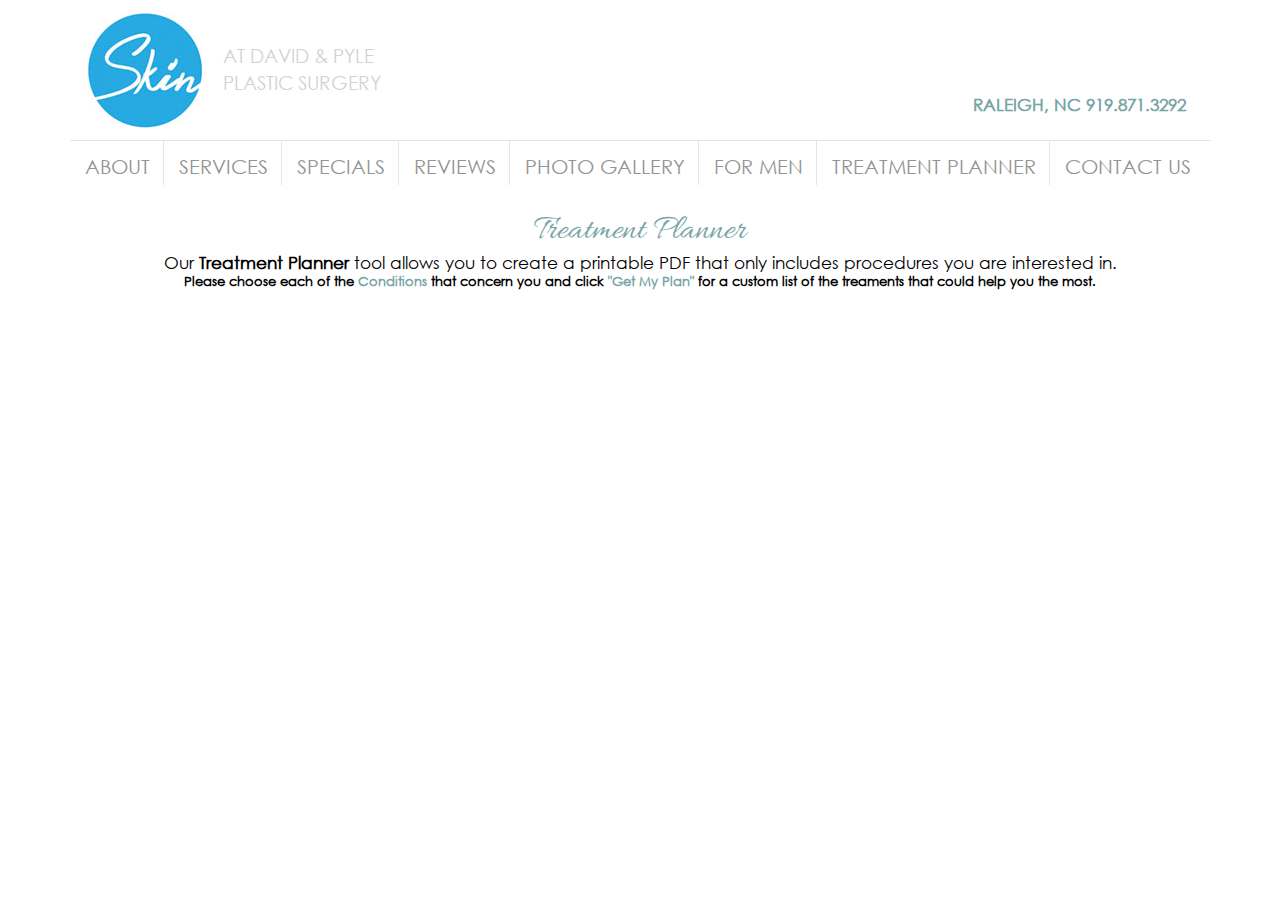
==== treament_planner.html @ 2368b22c "two page" ====
<!DOCTYPE html>
<html xmlns="http://www.w3.org/1999/xhtml">
    <head>
        <meta  http-equiv="Content-Type" content="text/html; charset=utf-8" />
        <meta name="viewport" content="width=device-width, initial-scale=1.0">
        <title>TreamentPlanner</title>
        <link href="css/style.css" type="text/css" rel="stylesheet" />
    </head>
    <body>
        <div class="wrapper">
            <header>
                <div class="row">
                    <div class="logo">
                        <a href="index.html"><img src="img/logo.jpg" alt="Raleigh Skin"></a>
                        <p>AT DAVID &amp; PYLE<br/> PLASTIC SURGERY</p>
                    </div>
                    <div class="contacts contacts-treament-planner">
                        <p>Raleigh, NC   919.871.3292</p>
                    </div>
                    <div class="contacts-mobile">
                        <a class="phone" href="tel:919.871.3292"><img src="img/phone.jpg" alt="#" /></a>
                        <a href="#"><img src="img/menu_btn.jpg" alt="#" /></a>
                    </div>
                </div>
                <nav class="nav-menu">
                    <ul>
                        <li><a href="#">ABOUT</a></li>
                        <li><a href="#">SERVICES</a></li>
                        <li><a href="#">SPECIALS</a></li>
                        <li><a href="#">REVIEWS</a></li>
                        <li><a href="#">PHOTO GALLERY</a></li>
                        <li><a href="#">FOR MEN</a></li>
                        <li><a href="#">TREATMENT PLANNER</a></li>
                        <li><a href="#">CONTACT US</a></li>
                    </ul>
                </nav>
            </header>
            <section class="banner">
                <h4>Treatment Planner</h4>
                <p>Our <b> Treatment Planner </b> tool allows you to create a printable PDF that only includes procedures you are interested in.</p>
                <p class="banner-little-text">Please choose each of the <a href="#"> Conditions</a> that concern you and click <a href="#">"Get My Plan"</a> for a custom list of the treaments that could help you the most.</p>
            </section>
            <main>

            </main>
        </div>
    </body>
</html>
---- css/style.css ----
@import "fonts.css";
@import "reset.css";

body{
    font: 20px/1.2 "Century Gothic";
}

a{
    text-decoration: none;
}

a:hover{
    text-decoration: underline;
}

h4{
    font: 35px "Allura";
    color: #77a5a6;
    text-align: center;
}

.wrapper{
    margin: 0 auto;
    width: 1141px;
}

.row{
    overflow: hidden;
    margin-bottom: 5px;
}

.logo{
    float: left;
    margin: 12px 0 0 17px;
    display: inline-block;
}

.logo img{
    vertical-align: middle;
}

.logo p{
    display: inline-block;
    vertical-align: middle;
    color: #d1d3d3;
    font-size: 19px;
    line-height: 1.4;
    margin-left: 14px;
}

.contacts{
    float: right;
    margin: 52px 21px 0 10px;
}

.contacts p{
    color: #77a5a6;
    text-transform: uppercase;
    text-align: right;
    font-weight: bold;
    font-size: 17px;
}

.menu{
    overflow: hidden;
    margin-top: 29px;
}

.menu li{
   border-right: 1px solid #dedede;
    padding: 0 15px 8px 15px;
}

.menu li:last-child{
    border-right: none;
    padding-right: 0;
}

.menu a{
    color: #6b6c70;
    font-size: 18px;
}

.contacts-mobile{
    display: none;
    float: right;
    margin: 35px 23px 0 0;
    overflow: hidden;
}

.contacts-mobile .phone{
    margin-right: 20px;
}

.contacts-mobile a{
    display: inline-block;
    vertical-align: middle;
}

header li {
    float: left;
}

.nav-menu{
    overflow: hidden;
    border-top: 1px solid #e5e5e5;
}

.nav-menu li{
    padding: 13px 13px 7px 15px;
    border-left: 1px solid #e5e5e5;
}

.nav-menu li:first-child{
    border-left: none;
}

.nav-menu a{
    color: #949494;
    text-transform: uppercase;
}

main{
    margin-top: 21px;
}

.block{
    margin-bottom: 10px;
    width: 50%;
}

.block img{
    max-width: 100%;
    height: auto;
    display: block;
    width: 100%;
}

.section-1{
    background: url("../img/content_1.jpg") no-repeat;
    background-size: cover;
    max-width: 561px;
    height: 819px;
    display: flex;
    float: left;
}

.block-box{
    background: #fff;
    opacity: 0.9;
    border: 7px solid rgba(59, 59, 60, 0.35);
    margin: 20px;
    padding: 18px 20px 12px 20px;
    align-self: flex-end;
}

.block-box p{
    font: 21px "Times New Roman";
    color: #34353b;
    text-align: center;
    line-height: 1.4;
}

.block-box a{
    color: #fff;
    background: #77a5a6;
    padding: 8px 20px;
    display: block;
    width: 270px;
    font: 14px "Century Gothic";
    text-transform: uppercase;
    text-align: center;
    margin: 10px auto 0;
    position: relative;
}

.block-box a:after{
    content: '';
    display: block;
    position: absolute;
    background: url("../img/arrow.jpg") no-repeat;
    width: 5px;
    height: 9px;
    top: 13px;
    right: 21px;
}

.section-2{
    display: flex;
    flex-wrap: wrap;
    justify-content: space-between;
    max-width: 570px;
    height: auto;
    position: relative;
    float: right;
    margin: 0;
    text-align: center;
    font-size: 27px;
}

.photo{
    max-width: 280px;
    width: 49%;
    height: auto;
    margin-bottom: 10px;
}

.photo p {
    color: #fff;
    position: absolute;
    top: 0;
    left: 0;
    right: 0;
    bottom: 0;
    display: flex;
    justify-content: center;
    align-items: center;
}

.green{
    background: #689b9c;
    position: relative;
}

.black{
    background: #414143;
    position: relative;
}

.grey{
    background: #adafae;
    position: relative;
}

.blue{
    background: #529cbf;
    position: relative;
}

.black, .blue{
    margin-left: 10px;
}

.section-2 img{
    opacity: 0.2;
    display: block;
}

.banner-circle{
    background: #e3e3e3;
    border-radius: 50%;
    width: 228px;
    height: 228px;
    position: absolute;
    border: 10px solid #fff;
    top: 50%;
    left: 50%;
    margin: -114px 0 0 -114px;
    color: #717171;
    display: flex;
    justify-content: center;
    align-items: center;
}

.section-3{
    position: relative;
    float: left;
    max-width: 561px;
}

.section-4{
    position: relative;
    float: right;
    max-width: 570px;
}

.section-3 a, .section-4 a{
    font: 50px "Allura";
    color: #202020;
    display: block;
    position: absolute;
    top: 11px;
    right: 22px;
}

footer{
    display: flex;
    flex-direction: row;
    flex-wrap: wrap;
    background: #e9e9e9;
    color: #202020;
    font-size: 14px;
    padding: 36px 52px 84px 55px;
    width: 100%;
}

.footer-box {
    width: 50%;
}

.footer-menu li{
    float: left;
    border-left: 1px solid #202020;
    padding: 0 10px;
}

.footer-menu li:first-child{
    border-left: none;
    padding-left: 0;
}

.footer-menu a{
    color: #202020;
}

.copyright{
    margin-top: 7px;
}

.copyright p{
    line-height: 1.5;
}

.last-p{
    margin-top: 7px;
}

.footer-contacts p{
    margin-top: 7px;
    text-align: right;
}

.social-menu{
    overflow: hidden;
}

.social-menu li{
    float: right;
    margin-left: 15px;
}

.social-menu a{
    display: block;
}

.footer-contacts a{
    color: #3191b9;
}

/*Treament_planner page*/

.contacts-treament-planner{
    margin: 95px 25px 20px 0;
}

.banner{
    font-size: 17px;
    text-align: center;
    margin-top: 24px;
}

.banner-little-text{
    font-size: 13px;
    font-weight: bold;
}

.banner-little-text a{
    color: #77a5a6;
}


@media screen and (max-width: 768px){
    body{
        display: inline-block;
    }
    .wrapper{
        width: 100%;
    }
    .nav-menu, .contacts{
        display: none;
    }
    .contacts-mobile{
        display: block;
    }
    .block{
        margin:0 100px 28px;
        float: none;
        width: auto;
        max-width: 100%;
    }
    .section-1{
        margin: 0 0 28px 0;
        max-width: 100%;
    }
    .section-3 img, .section-4 img{
        width: 100%;
    }
    .block-box{
        margin: 23px 44px;
    }
    .grey, .blue{
        margin-bottom: 0;
    }
    footer{
        flex-direction: column;
        align-items: center;
        padding-bottom: 15px;
    }
    .footer-menu a{
        font-size: 19px;
        color: #bababa;
    }
    .footer-menu li{
        border-left: 1px solid #bababa;
    }
    .footer-box {
        width: auto;
    }
    .social-menu{
        margin: 25px 0 15px 0;
    }
    .copyright{
        order: 1;
    }
    .footer-contacts{
        border-bottom: 1px solid #bababa;
        padding: 0 20px 20px;
        text-align: center;
    }
    .footer-contacts p{
        text-align: center;
    }
    .copyright{
        margin: 20px 70px 0 120px;
    }
}

@media screen and (max-width: 480px){
    .logo p{
        font-size: 15px;
        margin-left: 3px;
    }
    .block-box p{
        font-size: 14px;
    }
    main{
        margin-top: 15px;
    }
    h4{
        font-size: 27px;
    }
    .block-box a{
        font-size: 12px;
    }
    .block-box a:after{
        right: 36px;
        top: 11px;
    }
    .section-2{
        font-size: 23px;
        justify-content: center;
    }
    .photo{
        width: 48%;
    }
    .banner-circle{
        width: 180px;
        height: 180px;
        margin: -90px 0 0 -90px;
    }
    .block{
        margin: 0 35px 10px;
    }
    .section-1{
        margin: 0 0 10px 0;
    }
    .section-3 a, .section-4 a{
        font-size: 40px;
    }
    .copyright{
        margin: 20px 25px 0;
    }
}

@media screen and (max-width: 420px){
    .logo img{
        width: 90px;
    }
    .logo{
        margin: 10px 0 0 10px;
    }
    .contacts-mobile a{
        width: 60px;
        margin-right: 7px;
    }
    .contacts-mobile img{
        max-width: 100%;
    }
    .contacts-mobile{
        margin: 30px 5px 0;
    }
    .contacts-mobile .phone{
        margin: 0;
        width: 70px;
    }
    main{
        margin-top: 7px;
    }
    .block{
        margin-bottom: 10px;
    }
    .block-box{
        padding: 10px;
        margin: 10px;
    }
    .footer-menu a{
        font-size: 15px;
    }
    .social-menu{
        margin: 15px 0;
    }
    .copyright{
        width: 90%;
    }
}

@media screen and (max-width: 360px){
    .logo{
        margin: 5px;
    }
    .logo img{
        width: 70px;
    }
    .logo p, .footer-menu a{
        font-size: 12px;
    }
    .contacts-mobile{
        margin: 20px 0 0;
    }
    .contacts-mobile a{
        width: 50px;
    }
    .contacts-mobile .phone{
        width: 60px;
    }
    h4{
        font-size: 19px;
    }
    .block{
        margin: 0 10px 10px;
    }
    .section-1{
        margin: 0 0 10px 0;
    }
    .block-box p, .block-box a, footer{
        font-size: 11px;
    }
    .block-box a:after{
        right: 12px;
        top: 8px;
    }
    .block-box a{
        width: 206px;
        padding: 5px;
        margin-top: 5px;
     }
    .section-2{
        flex-direction: column;
    }
    .banner-circle{
        width: 228px;
        height: 228px;
        margin: -114px 0 0 -114px;
    }
    .photo{
        width: 100%;
        display: block;
        max-width: 100%;
    }
    .black, .blue{
        margin-left: 0;
    }
    .blue{
        margin-bottom: 0;
    }
    .grey{
        margin-bottom: 10px;
    }
    .section-3 a, .section-4 a{
        font-size: 35px;
    }
    footer{
        padding: 20px;
    }
    .social-menu{
        margin-bottom: 10px;
    }
    .copyright{
        display: none;
    }
}

@media screen and (max-width: 320px){
    .block{
        margin-bottom: 3px;
    }
    .photo{
        margin-bottom: 5px;
    }
    .banner-circle{
        border: 5px solid #fff;
    }
}
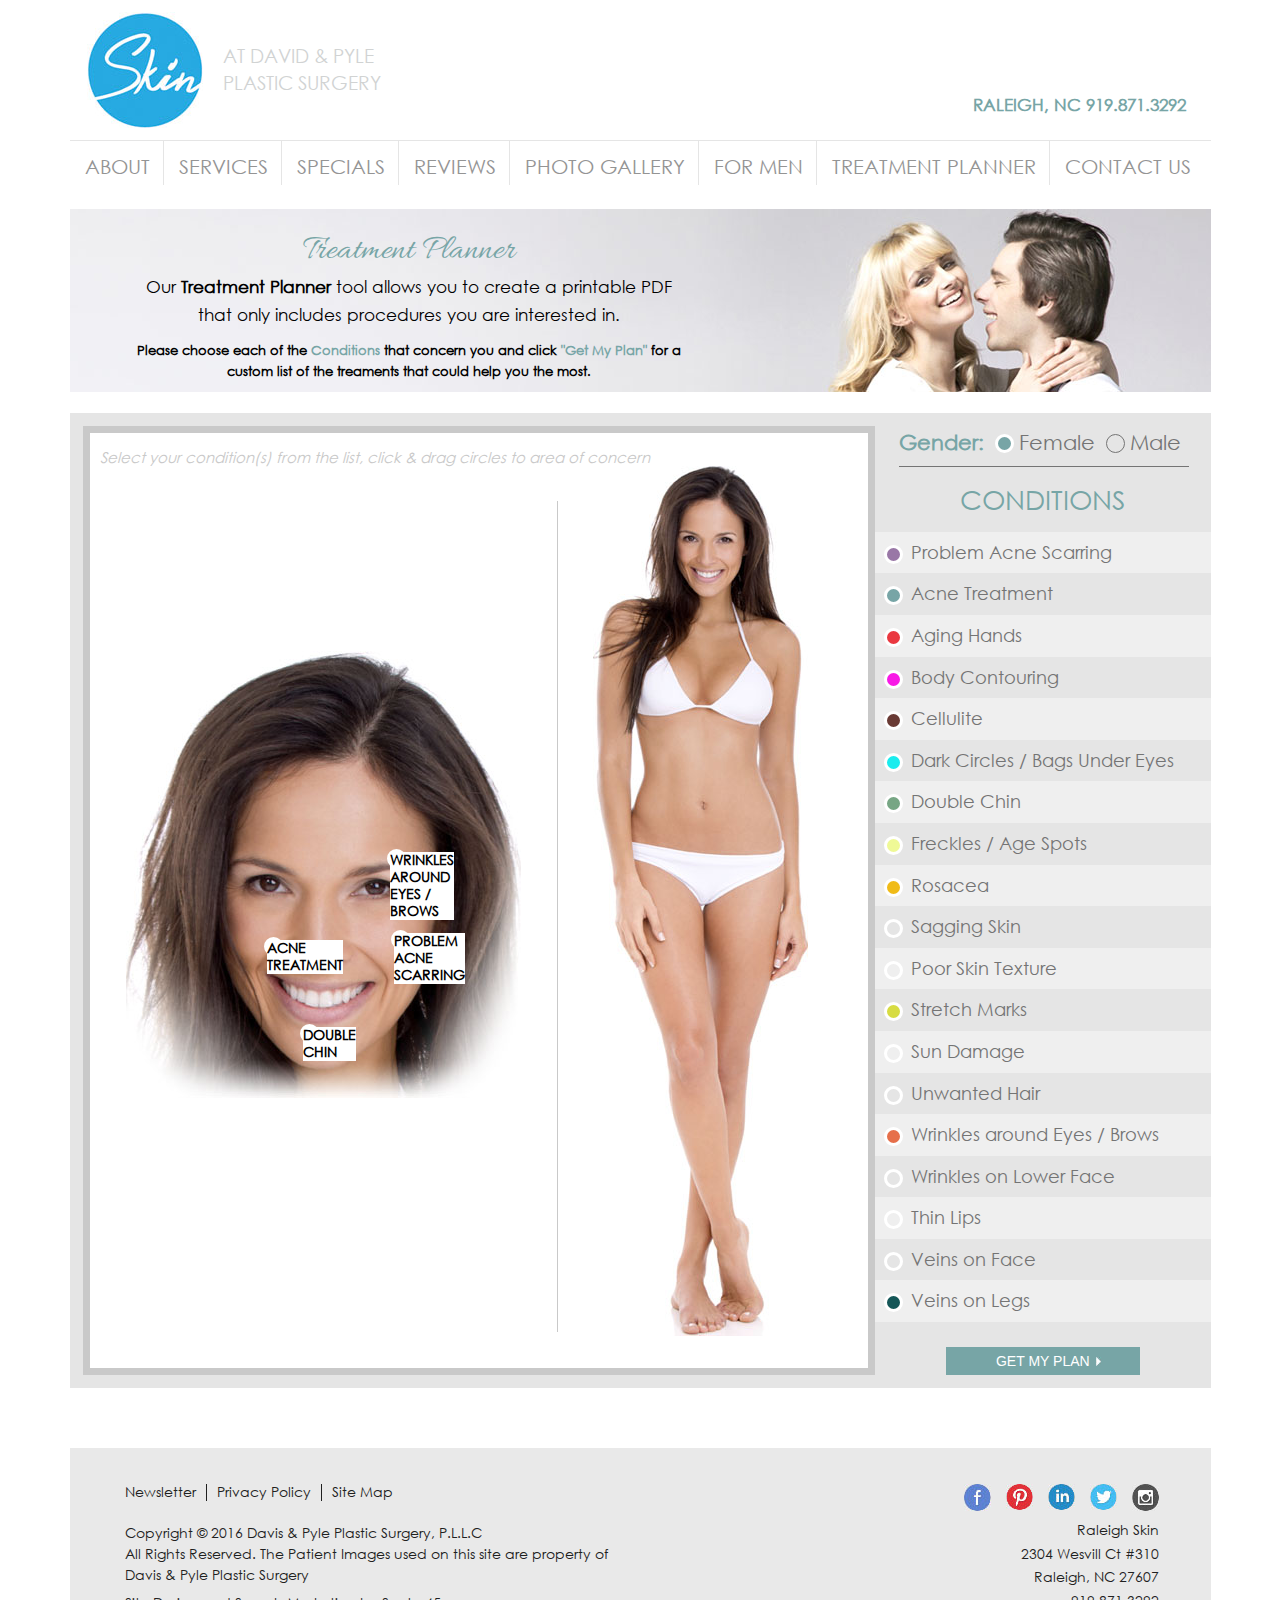
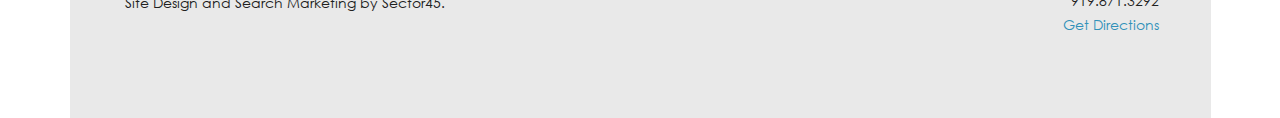
==== commit f07b9f46: "new" ====
--- a/treament_planner.html
+++ b/treament_planner.html
@@ -7,7 +7,7 @@
         <link href="css/style.css" type="text/css" rel="stylesheet" />
     </head>
     <body>
-        <div class="wrapper">
+        <section class="wrapper">
             <header>
                 <div class="row">
                     <div class="logo">
@@ -36,12 +36,105 @@
                 </nav>
             </header>
             <section class="banner">
-                <h4>Treatment Planner</h4>
-                <p>Our <b> Treatment Planner </b> tool allows you to create a printable PDF that only includes procedures you are interested in.</p>
-                <p class="banner-little-text">Please choose each of the <a href="#"> Conditions</a> that concern you and click <a href="#">"Get My Plan"</a> for a custom list of the treaments that could help you the most.</p>
+                <div class="banner-text">
+                    <h4>Treatment Planner</h4>
+                    <p>Our <b> Treatment Planner </b> tool allows you to create a printable PDF that only includes procedures you are interested in.</p>
+                    <p class="banner-little-text">Please choose each of the <a href="#"> Conditions</a> that concern you and click <a href="#">"Get My Plan"</a> for a custom list of the treaments that could help you the most.</p>
+                </div>
             </section>
             <main>
+                <form action="#">
+                    <ul class="tab-menu">
+                        <li>Gender:</li>
+                        <li class="active"><a href="#Female">Female</a></li>
+                        <li><a href="#Male">Male</a></li>
+                    </ul>
+                    <div class="tab-content">
+                        <div id="Female" class="female">
+                            <div class="female-left-block">
+                                <p>Select your condition(s) from the list, click &amp; drag circles to area of concern</p>
+                                <div class="female-left-face">
+                                    <img src="img/female_face.jpg" alt="Female-Face" />
+                                    <div class="verge orange">
+                                        <div class="help">Wrinkles around Eyes / Brows</div>
+                                    </div>
+                                    <div class="verge purple">
+                                        <div class="help">Problem Acne Scarring</div>
+                                    </div>
+                                    <div class="verge turquoise">
+                                        <div class="help">Acne Treatment</div>
+                                    </div>
+                                    <div class="verge lime">
+                                        <div class="help">Double Chin</div>
+                                    </div>
+                                </div>
+                                <div class="female-left-body">
+                                    <img src="img/female_body.jpg" alt="Female-Body" />
+                                    <div></div>
+                                </div>
+                            </div>
+                            <div class="female-right-block">
+                                <h3>Conditions</h3>
+                                <ul class="choice">
+                                    <li class="odd active purple">Problem Acne Scarring</li>
+                                    <li class="active turquoise">Acne Treatment</li>
+                                    <li class="odd active red">Aging Hands</li>
+                                    <li class="active pink">Body Contouring</li>
+                                    <li class="odd active brown">Cellulite</li>
+                                    <li class="active light-blue">Dark Circles / Bags Under Eyes</li>
+                                    <li class="odd active lime">Double Chin</li>
+                                    <li class="active light-yellow">Freckles / Age Spots</li>
+                                    <li class="odd active light-orange">Rosacea</li>
+                                    <li class="active">Sagging Skin</li>
+                                    <li class="odd active">Poor Skin Texture</li>
+                                    <li class="active yellow">Stretch Marks</li>
+                                    <li class="odd active">Sun Damage</li>
+                                    <li class="active">Unwanted Hair</li>
+                                    <li class="odd active orange">Wrinkles around Eyes / Brows</li>
+                                    <li class="active">Wrinkles on Lower Face</li>
+                                    <li class="odd active">Thin Lips</li>
+                                    <li class="active ">Veins on Face</li>
+                                    <li class="odd active dark-green">Veins on Legs</li>
+                                </ul>
+                                <input type="submit" value="GET MY PLAN" />
+                            </div>
+                        </div>
+                        <div id="Male">
 
+                        </div>
+                    </div>
+                </form>
+                <footer>
+                    <nav class="footer-box footer-menu">
+                        <ul>
+                            <li><a href="#">Newsletter</a></li>
+                            <li><a href="#">Privacy Policy</a></li>
+                            <li><a href="#">Site Map</a></li>
+                        </ul>
+                    </nav>
+                    <div class="footer-box social-menu">
+                        <ul>
+                            <li><a href="#"><img src="img/social.jpg" alt="social"/></a></li>
+                            <li><a href="#"><img src="img/twitter.jpg" alt="twitter"/></a></li>
+                            <li><a href="#"><img src="img/instagram.jpg" alt="instagram"/></a></li>
+                            <li><a href="#"><img src="img/pinterest.jpg" alt="pinterest"/></a></li>
+                            <li><a href="#"><img src="img/facebook.jpg" alt="facebook"/></a></li>
+
+                        </ul>
+                    </div>
+                    <div class="footer-box copyright">
+                        <p>Copyright &copy; 2016 Davis &amp; Pyle Plastic Surgery, P.L.L.C</p>
+                        <p>All Rights Reserved. The Patient Images used on this site are property of Davis &amp; Pyle Plastic Surgery</p>
+                        <p class="last-p">Site Design and Search Marketing by Sector45.</p>
+                    </div>
+                    <div class="footer-box footer-contacts">
+                        <p>Raleigh Skin</p>
+                        <p>2304 Wesvill Ct #310</p>
+                        <p>Raleigh, NC 27607</p>
+                        <p>919.871.3292</p>
+                        <p><a href="#">Get Directions</a></p>
+                    </div>
+                </footer>
             </main>
         </div>
     </body>
--- a/css/style.css
+++ b/css/style.css
@@ -357,17 +357,252 @@
     font-size: 17px;
     text-align: center;
     margin-top: 24px;
+    background: url("../img/banner_bg.jpg") no-repeat;
+    background-size: cover;
+    max-width: 100%;
+    height: 183px;
+    padding: 20px 0 20px 66px;
+    line-height: 1.6;
+}
+
+.banner-text{
+    width: 547px;
 }
 
 .banner-little-text{
     font-size: 13px;
     font-weight: bold;
+    margin-top: 12px;
 }
 
 .banner-little-text a{
     color: #77a5a6;
 }
 
+form{
+    position: relative;
+    background: #e5e5e5;
+    padding: 13px 0 13px 13px;
+    overflow: hidden;
+    margin-bottom: 60px;
+}
+
+.tab-menu{
+    overflow: hidden;
+    border-bottom: 1px solid #747474;
+    width: 290px;
+    padding-bottom: 10px;
+    position: absolute;
+    top: 17px;
+    right: 22px;
+}
+
+.tab-menu li{
+    float: left;
+    font-size: 21px;
+    font-weight: bold;
+    color: #77a5a6;
+    padding-left: 35px;
+}
+
+.tab-menu li:first-child{
+    padding-left: 0;
+}
+
+.tab-menu a{
+    color: #747474;
+    font-weight: normal;
+    display: block;
+    position: relative;
+}
+
+.tab-menu .active a:before, .tab-menu a:before{
+    display: block;
+    position: absolute;
+    content: '';
+    width: 19px;
+    height: 19px;
+    border-radius: 50%;
+    top: 4px;
+    left: -24px;
+}
+
+.tab-menu a:before{
+    border: 1px solid #747474;
+}
+
+.tab-menu .active a:before{
+    background: #77a5a6;
+    border: 3px solid #fff;
+}
+
+.female{
+    display: flex;
+    justify-content: space-between;
+}
+
+.female-left-block{
+    width: 794px;
+    border: 7px solid #c9c9c9;
+    overflow: hidden;
+    background: #fff;
+    position: relative;
+}
+
+.female-left-block p{
+    font-size: 15px;
+    font-style: italic;
+    color: #c9c9c9;
+    margin: 15px 10px 0;
+}
+
+.female-left-block .help{
+    font-size: 14px;
+    text-transform: uppercase;
+    font-weight: bold;
+    background: #fff;
+    position: absolute;
+}
+
+.female-left-block .verge{
+    border-radius: 50%;
+    width: 19px;
+    height: 19px;
+    border: 3px solid #fff;
+    position: absolute;
+}
+
+.female-left-block .orange{
+    top: 416px;
+    left: 297px;
+}
+
+.female-left-block .purple{
+    top: 497px;
+    left: 301px;
+}
+
+.female-left-block .turquoise{
+    top: 504px;
+    left: 174px;
+}
+
+.female-left-block .lime{
+    top: 591px;
+    left: 210px;
+}
+
+.female-left-face, .female-left-body{
+    float: left;
+}
+
+.female-left-face{
+    border-right: 1px solid #c9c9c9;
+    margin: 35px 0 28px 0;
+    padding: 150px 36px 230px;
+}
+
+.female-left-body{
+    padding: 0 0 27px 35px;
+}
+
+.female-right-block{
+    margin-top: 58px;
+    width: 336px;
+}
+
+.female-right-block h3{
+    font-size: 27px;
+    color: #77a5a6;
+    text-align: center;
+    text-transform: uppercase;
+    margin-bottom: 15px;
+}
+
+.female-right-block li{
+    font-size: 18px;
+    color: #747474;
+    padding: 10px 0 10px 36px;
+    position: relative;
+}
+
+.odd{
+    background: #efefef;
+}
+
+.female-right-block li:before{
+    display: block;
+    position: absolute;
+    content: '';
+    width: 19px;
+    height: 19px;
+    border-radius: 50%;
+    top: 13px;
+    left: 9px;
+    border: 1px solid #747474;
+}
+
+.choice li.active:before{
+    border: 3px solid #fff;
+}
+
+.choice li.active.purple:before, .female-left-block .purple{
+    background: #9977a6;
+}
+
+.choice li.active.red:before{
+    background: #ea3840;
+}
+
+.choice li.active.pink:before{
+     background: #f819e6;
+ }
+
+.choice li.active.brown:before{
+    background: #693a34;
+}
+
+.choice li.active.light-blue:before{
+     background: #1aecee;
+}
+
+.choice li.active.light-yellow:before{
+    background: #eff996;
+}
+
+.choice li.active.light-orange:before{
+    background: #f0bb18;
+}
+
+.choice li.active.turquoise:before, .female-left-block .turquoise{
+    background: #77a5a6;
+}
+
+.choice li.active.lime:before, .female-left-block .lime{
+    background: #77a684;
+}
+
+.choice li.active.yellow:before{
+    background: #d7dc42;
+}
+
+.choice li.active.orange:before, .female-left-block .orange{
+    background: #e66f4a;
+}
+
+.choice li.active.dark-green:before{
+    background: #155758;
+}
+
+input[type="submit"]{
+    background: #77a5a6 url("../img/arrow.jpg") no-repeat 150px;
+    color: #fff;
+    font-size: 14px;
+    border: none;
+    padding: 6px 50px;
+    margin: 25px auto 0;
+    display: block;
+}
 
 @media screen and (max-width: 768px){
     body{
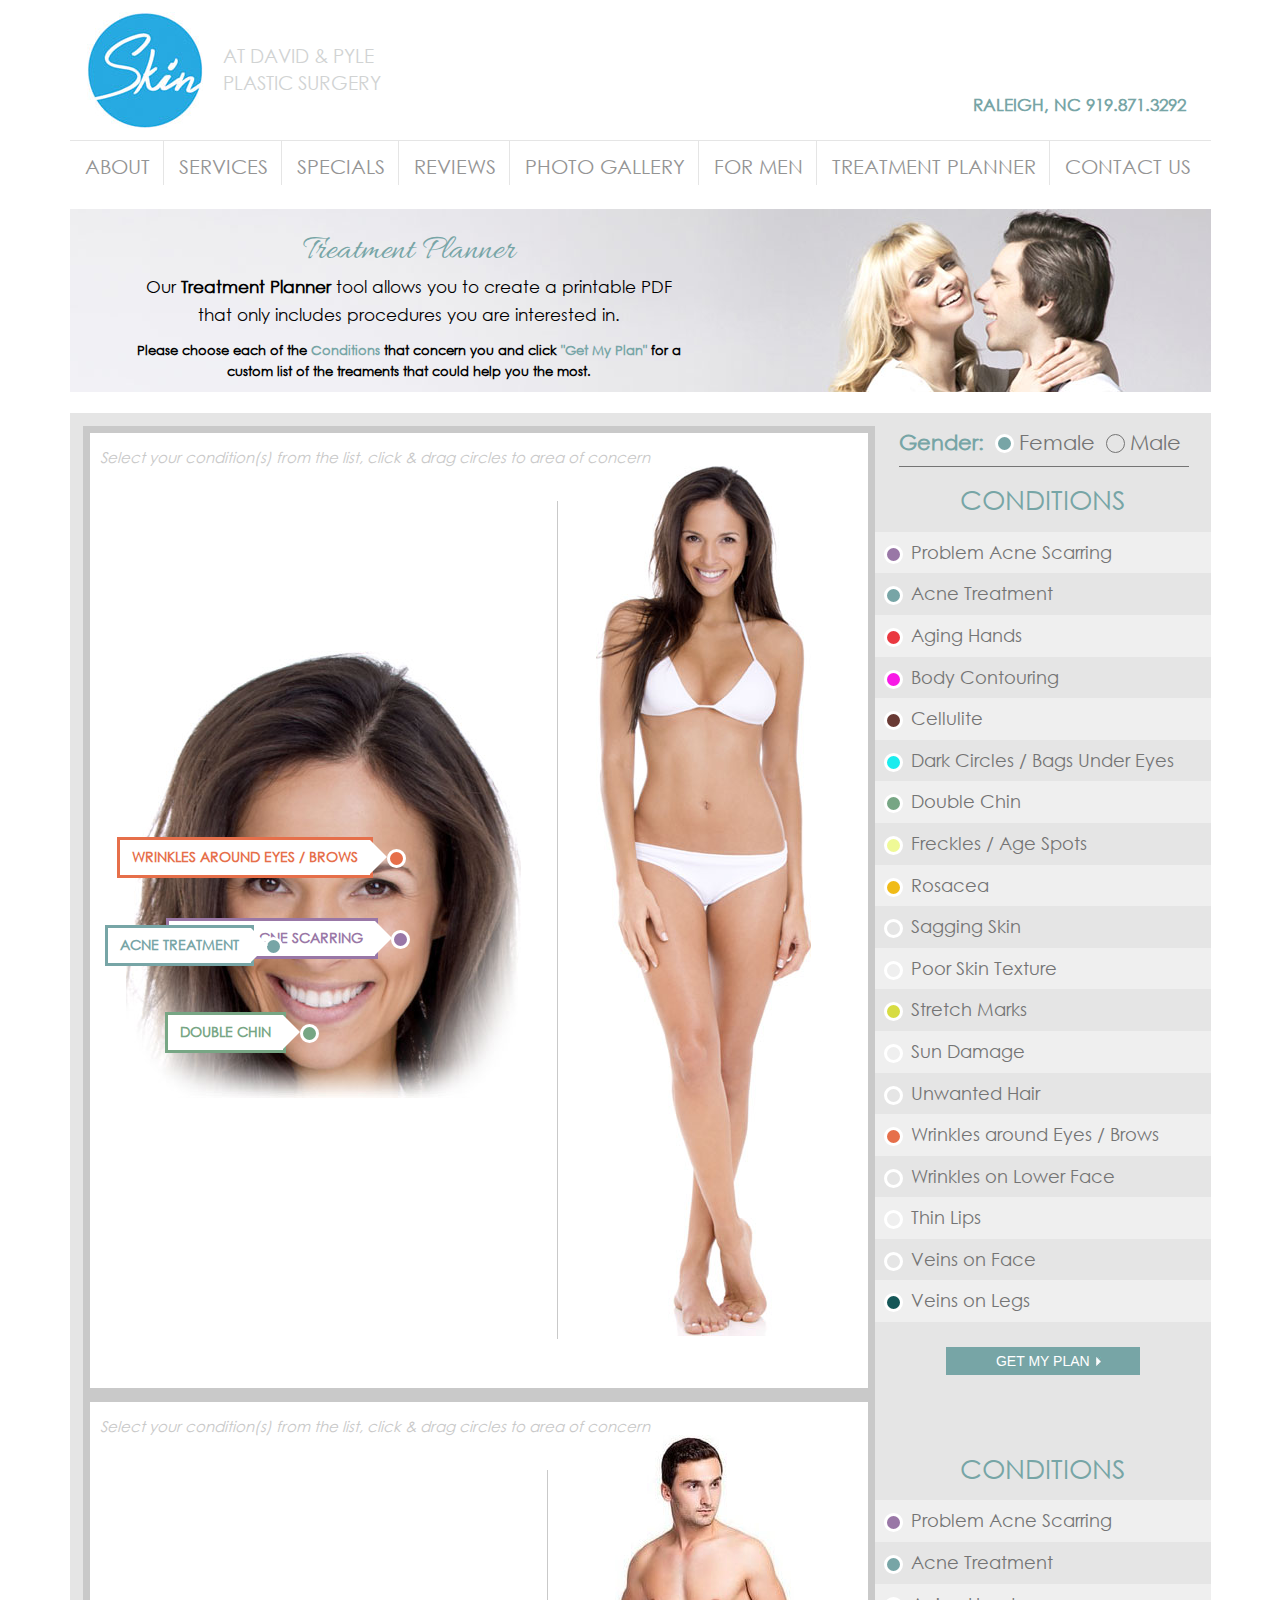
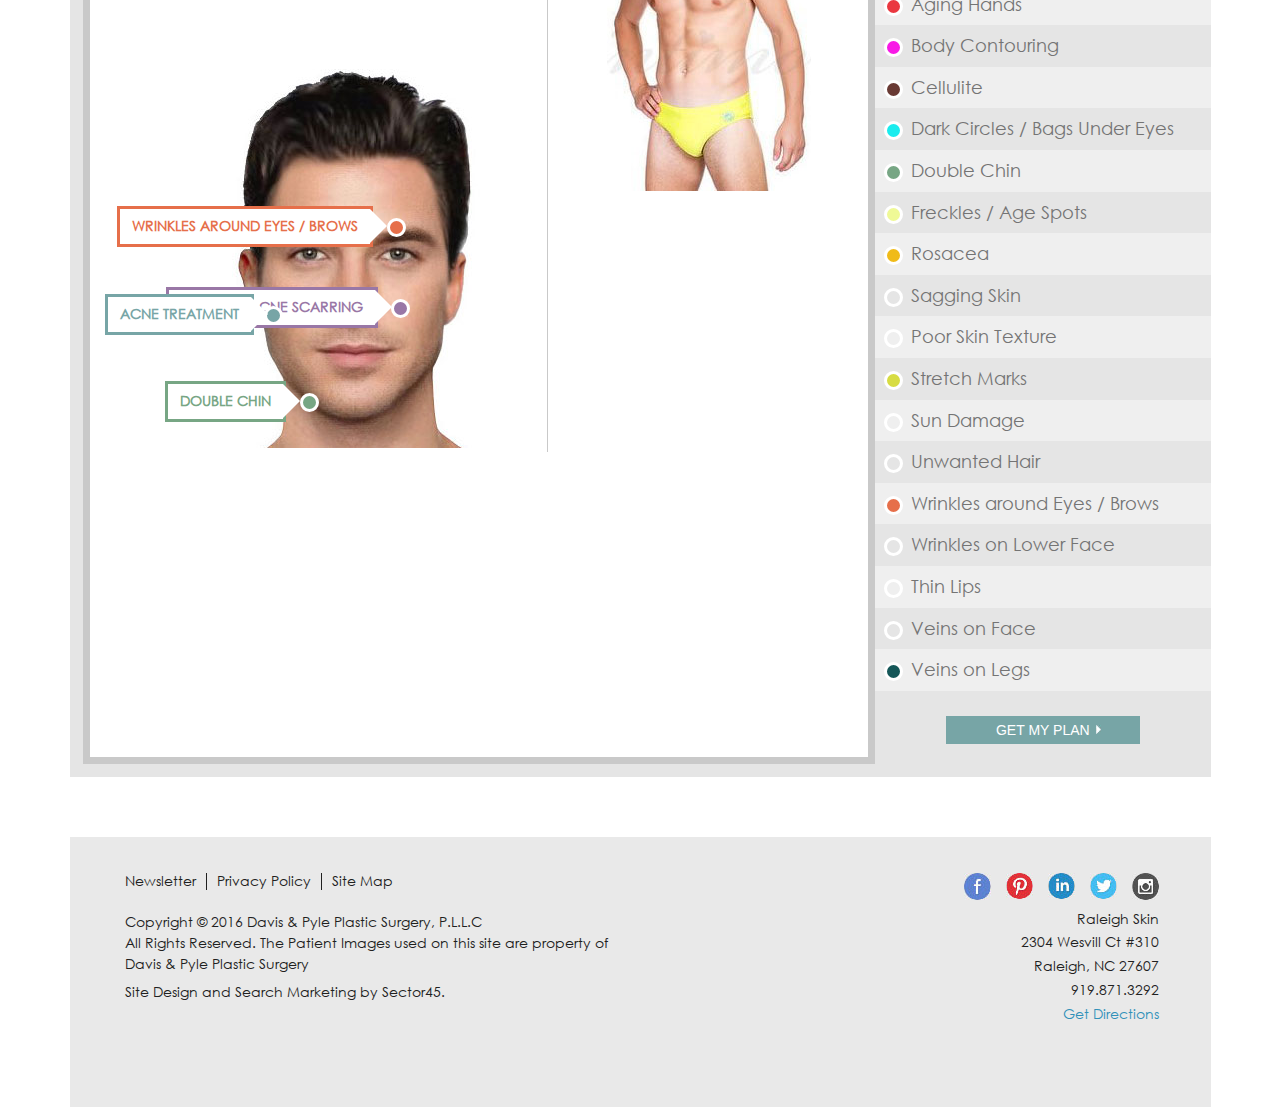
==== commit bf01eeeb: "'new'" ====
--- a/treament_planner.html
+++ b/treament_planner.html
@@ -51,29 +51,31 @@
                     </ul>
                     <div class="tab-content">
                         <div id="Female" class="female">
-                            <div class="female-left-block">
+                            <div class="tab-left-block">
                                 <p>Select your condition(s) from the list, click &amp; drag circles to area of concern</p>
-                                <div class="female-left-face">
-                                    <img src="img/female_face.jpg" alt="Female-Face" />
-                                    <div class="verge orange">
-                                        <div class="help">Wrinkles around Eyes / Brows</div>
+                                <div class="tab-left-box">
+                                    <div class="tab-left-face">
+                                        <img src="img/female_face.jpg" alt="Female-Face" />
+                                        <div class="verge orange">
+                                            <div class="help orange-color">Wrinkles around Eyes / Brows</div>
+                                        </div>
+                                        <div class="verge purple">
+                                            <div class="help purple-color">Problem Acne Scarring</div>
+                                        </div>
+                                        <div class="verge turquoise">
+                                            <div class="help turquoise-color">Acne Treatment</div>
+                                        </div>
+                                        <div class="verge lime">
+                                            <div class="help lime-color">Double Chin</div>
+                                        </div>
                                     </div>
-                                    <div class="verge purple">
-                                        <div class="help">Problem Acne Scarring</div>
-                                    </div>
-                                    <div class="verge turquoise">
-                                        <div class="help">Acne Treatment</div>
-                                    </div>
-                                    <div class="verge lime">
-                                        <div class="help">Double Chin</div>
+                                    <div class="tab-left-body">
+                                        <img src="img/female_body.jpg" alt="Female-Body" />
+                                        <div></div>
                                     </div>
                                 </div>
-                                <div class="female-left-body">
-                                    <img src="img/female_body.jpg" alt="Female-Body" />
-                                    <div></div>
-                                </div>
                             </div>
-                            <div class="female-right-block">
+                            <div class="tab-right-block">
                                 <h3>Conditions</h3>
                                 <ul class="choice">
                                     <li class="odd active purple">Problem Acne Scarring</li>
@@ -99,8 +101,56 @@
                                 <input type="submit" value="GET MY PLAN" />
                             </div>
                         </div>
-                        <div id="Male">
-
+                        <div id="Male" class="male">
+                            <div class="tab-left-block">
+                                <p>Select your condition(s) from the list, click &amp; drag circles to area of concern</p>
+                                <div class="tab-left-box">
+                                    <div class="tab-left-face">
+                                        <img src="img/male_face.jpg" alt="Male-Face" />
+                                        <div class="verge orange">
+                                            <div class="help orange-color">Wrinkles around Eyes / Brows</div>
+                                        </div>
+                                        <div class="verge purple">
+                                            <div class="help purple-color">Problem Acne Scarring</div>
+                                        </div>
+                                        <div class="verge turquoise">
+                                            <div class="help turquoise-color">Acne Treatment</div>
+                                        </div>
+                                        <div class="verge lime">
+                                            <div class="help lime-color">Double Chin</div>
+                                        </div>
+                                    </div>
+                                    <div class="tab-left-body">
+                                        <img src="img/male_body.jpg" alt="Male-Body" />
+                                        <div></div>
+                                    </div>
+                                </div>
+                            </div>
+                            <div class="tab-right-block">
+                                <h3>Conditions</h3>
+                                <ul class="choice">
+                                    <li class="odd active purple">Problem Acne Scarring</li>
+                                    <li class="active turquoise">Acne Treatment</li>
+                                    <li class="odd active red">Aging Hands</li>
+                                    <li class="active pink">Body Contouring</li>
+                                    <li class="odd active brown">Cellulite</li>
+                                    <li class="active light-blue">Dark Circles / Bags Under Eyes</li>
+                                    <li class="odd active lime">Double Chin</li>
+                                    <li class="active light-yellow">Freckles / Age Spots</li>
+                                    <li class="odd active light-orange">Rosacea</li>
+                                    <li class="active">Sagging Skin</li>
+                                    <li class="odd active">Poor Skin Texture</li>
+                                    <li class="active yellow">Stretch Marks</li>
+                                    <li class="odd active">Sun Damage</li>
+                                    <li class="active">Unwanted Hair</li>
+                                    <li class="odd active orange">Wrinkles around Eyes / Brows</li>
+                                    <li class="active">Wrinkles on Lower Face</li>
+                                    <li class="odd active">Thin Lips</li>
+                                    <li class="active ">Veins on Face</li>
+                                    <li class="odd active dark-green">Veins on Legs</li>
+                                </ul>
+                                <input type="submit" value="GET MY PLAN" />
+                            </div>
                         </div>
                     </div>
                 </form>
--- a/css/style.css
+++ b/css/style.css
@@ -246,7 +246,7 @@
     display: block;
 }
 
-.banner-circle{
+.circle-block{
     background: #e3e3e3;
     border-radius: 50%;
     width: 228px;
@@ -436,35 +436,87 @@
     border: 3px solid #fff;
 }
 
-.female{
+.female, .male{
     display: flex;
     justify-content: space-between;
 }
 
-.female-left-block{
+.tab-left-block{
     width: 794px;
     border: 7px solid #c9c9c9;
-    overflow: hidden;
     background: #fff;
     position: relative;
 }
 
-.female-left-block p{
+.tab-left-block p{
     font-size: 15px;
     font-style: italic;
     color: #c9c9c9;
     margin: 15px 10px 0;
 }
 
-.female-left-block .help{
+.tab-left-box{
+    display: flex;
+    justify-content: space-between;
+}
+
+.tab-left-face{
+    border-right: 1px solid #c9c9c9;
+    margin: 35px 0 28px 0;
+    padding: 150px 36px 0;
+}
+
+.tab-left-body{
+    padding: 0 57px 27px 0;
+}
+
+.tab-left-block .help{
     font-size: 14px;
     text-transform: uppercase;
     font-weight: bold;
     background: #fff;
     position: absolute;
-}
-
-.female-left-block .verge{
+    padding: 9px 12px;
+    border: 3px solid;
+}
+
+.tab-left-block .help:after{
+    display: block;
+    content: '';
+    width: 0;
+    height: 0;
+    position: absolute;
+    border: 17px solid transparent;
+    border-left: 17px solid #fff;
+    top:0;
+    right: -34px;
+}
+
+.orange-color{
+    color: #e66f4a;
+    left: -273px;
+    top:-15px;
+}
+
+.turquoise-color{
+    color:#77a5a6;
+    left: -162px;
+    top: -15px;
+}
+
+.lime-color{
+    color: #77a684;
+    left: -138px;
+    top: -15px;
+}
+
+.purple-color{
+    color: #9977a6;
+    left: -228px;
+    top: -15px;
+}
+
+.tab-left-block .verge{
     border-radius: 50%;
     width: 19px;
     height: 19px;
@@ -472,46 +524,32 @@
     position: absolute;
 }
 
-.female-left-block .orange{
+.tab-left-block .orange{
     top: 416px;
     left: 297px;
 }
 
-.female-left-block .purple{
+.tab-left-block .purple{
     top: 497px;
     left: 301px;
 }
 
-.female-left-block .turquoise{
+.tab-left-block .turquoise{
     top: 504px;
     left: 174px;
 }
 
-.female-left-block .lime{
+.tab-left-block .lime{
     top: 591px;
     left: 210px;
 }
 
-.female-left-face, .female-left-body{
-    float: left;
-}
-
-.female-left-face{
-    border-right: 1px solid #c9c9c9;
-    margin: 35px 0 28px 0;
-    padding: 150px 36px 230px;
-}
-
-.female-left-body{
-    padding: 0 0 27px 35px;
-}
-
-.female-right-block{
+.tab-right-block{
     margin-top: 58px;
     width: 336px;
 }
 
-.female-right-block h3{
+.tab-right-block h3{
     font-size: 27px;
     color: #77a5a6;
     text-align: center;
@@ -519,7 +557,7 @@
     margin-bottom: 15px;
 }
 
-.female-right-block li{
+.tab-right-block li{
     font-size: 18px;
     color: #747474;
     padding: 10px 0 10px 36px;
@@ -530,7 +568,7 @@
     background: #efefef;
 }
 
-.female-right-block li:before{
+.tab-right-block li:before{
     display: block;
     position: absolute;
     content: '';
@@ -546,7 +584,7 @@
     border: 3px solid #fff;
 }
 
-.choice li.active.purple:before, .female-left-block .purple{
+.choice li.active.purple:before, .tab-left-block .purple{
     background: #9977a6;
 }
 
@@ -574,11 +612,11 @@
     background: #f0bb18;
 }
 
-.choice li.active.turquoise:before, .female-left-block .turquoise{
+.choice li.active.turquoise:before, .tab-left-block .turquoise{
     background: #77a5a6;
 }
 
-.choice li.active.lime:before, .female-left-block .lime{
+.choice li.active.lime:before, .tab-left-block .lime{
     background: #77a684;
 }
 
@@ -586,7 +624,7 @@
     background: #d7dc42;
 }
 
-.choice li.active.orange:before, .female-left-block .orange{
+.choice li.active.orange:before, .tab-left-block .orange{
     background: #e66f4a;
 }
 
@@ -600,8 +638,12 @@
     font-size: 14px;
     border: none;
     padding: 6px 50px;
-    margin: 25px auto 0;
-    display: block;
+    margin: 25px auto 20px;
+    display: block;
+}
+
+.male .tab-left-face{
+    padding: 199px 36px 0 110px;
 }
 
 @media screen and (max-width: 768px){
@@ -698,7 +740,7 @@
     .photo{
         width: 48%;
     }
-    .banner-circle{
+    .circle-block{
         width: 180px;
         height: 180px;
         margin: -90px 0 0 -90px;
@@ -802,7 +844,7 @@
     .section-2{
         flex-direction: column;
     }
-    .banner-circle{
+    .circle-block{
         width: 228px;
         height: 228px;
         margin: -114px 0 0 -114px;
@@ -842,7 +884,7 @@
     .photo{
         margin-bottom: 5px;
     }
-    .banner-circle{
+    .circle-block{
         border: 5px solid #fff;
     }
 }
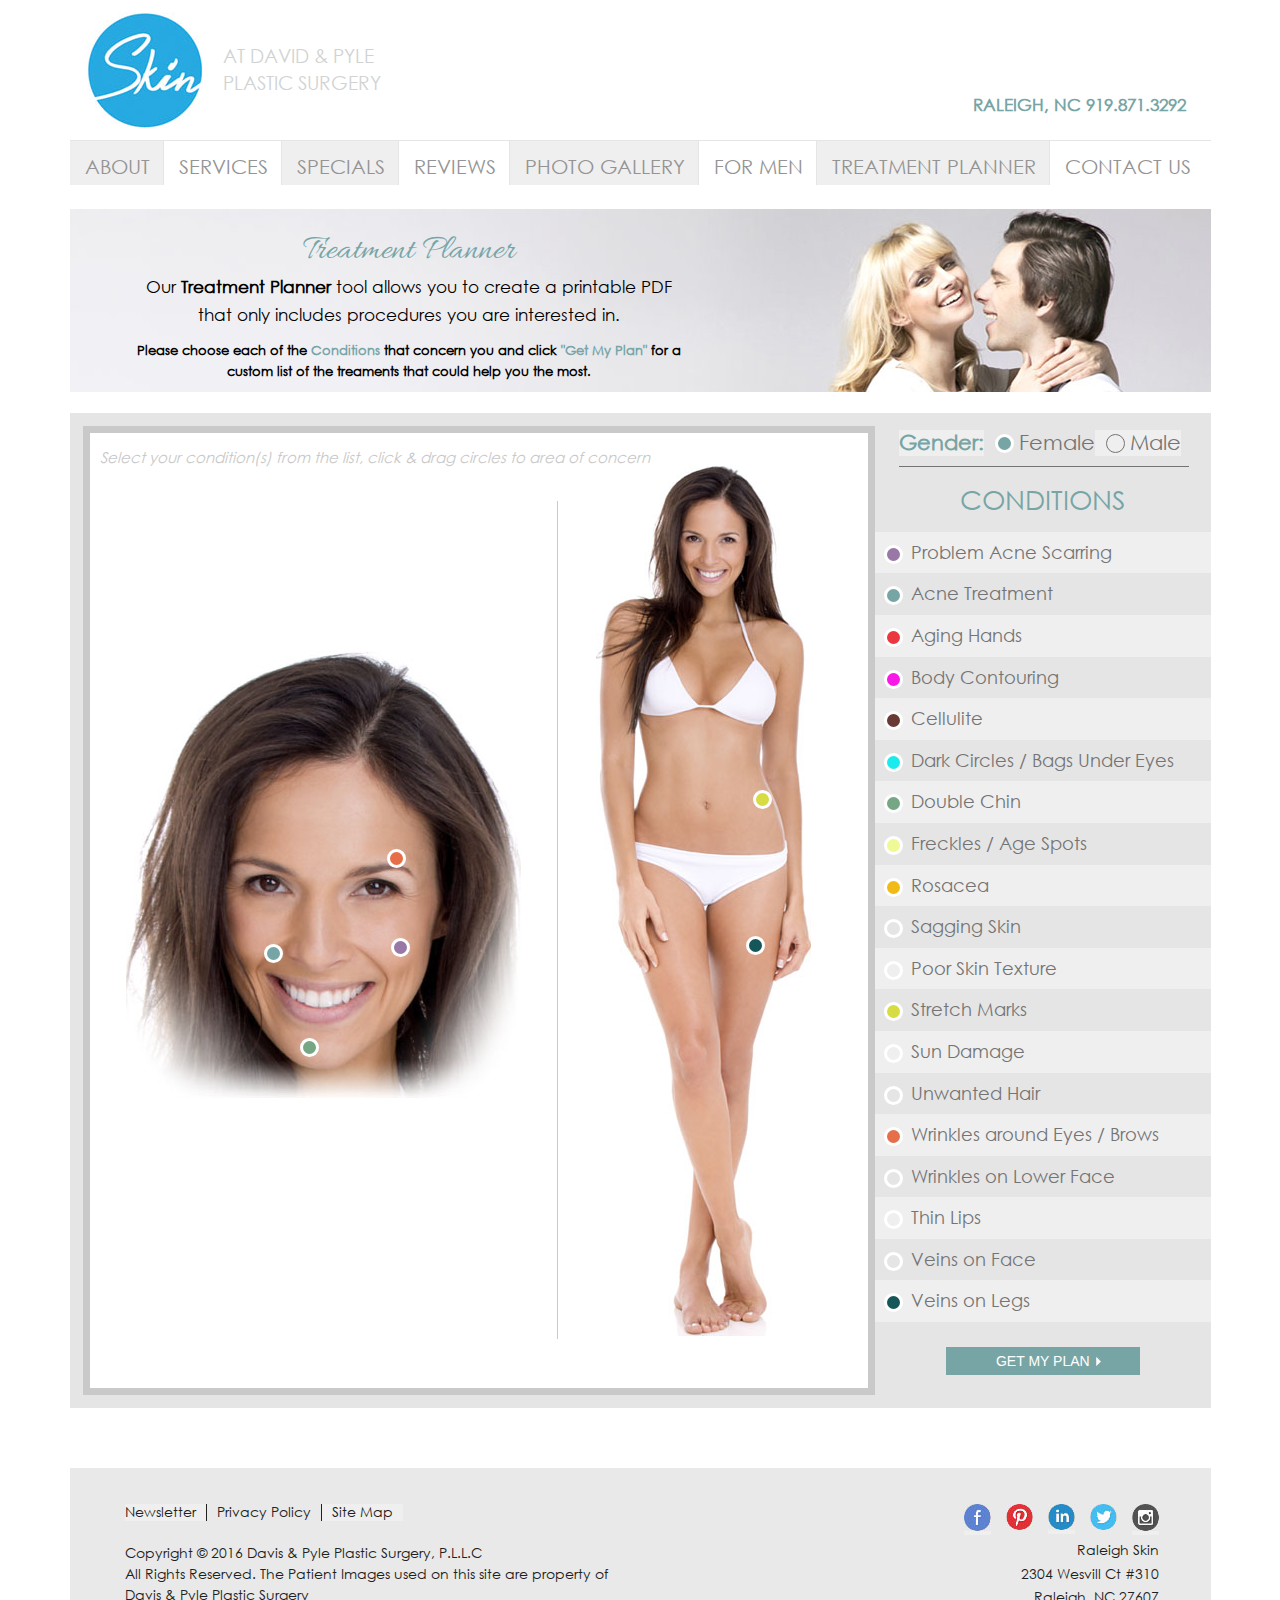
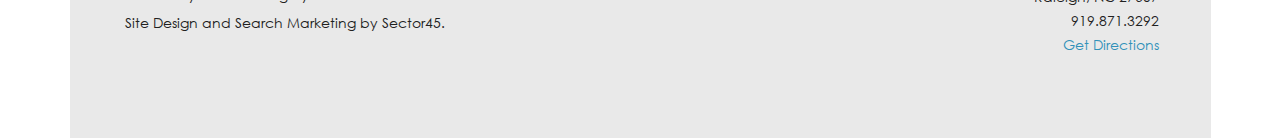
==== commit 01849e6c: "'new'" ====
--- a/treament_planner.html
+++ b/treament_planner.html
@@ -7,7 +7,7 @@
         <link href="css/style.css" type="text/css" rel="stylesheet" />
     </head>
     <body>
-        <section class="wrapper">
+        <div class="wrapper">
             <header>
                 <div class="row">
                     <div class="logo">
@@ -44,148 +44,160 @@
             </section>
             <main>
                 <form action="#">
-                    <ul class="tab-menu">
+                    <ul id="tab-menu" class="tab-menu">
                         <li>Gender:</li>
-                        <li class="active"><a href="#Female">Female</a></li>
-                        <li><a href="#Male">Male</a></li>
+                        <li class="active"><a href="female">Female</a></li>
+                        <li><a href="male">Male</a></li>
                     </ul>
                     <div class="tab-content">
-                        <div id="Female" class="female">
+                        <div id="female" class="tab active female">
                             <div class="tab-left-block">
                                 <p>Select your condition(s) from the list, click &amp; drag circles to area of concern</p>
                                 <div class="tab-left-box">
                                     <div class="tab-left-face">
                                         <img src="img/female_face.jpg" alt="Female-Face" />
                                         <div class="verge orange">
-                                            <div class="help orange-color">Wrinkles around Eyes / Brows</div>
+                                            <div class="help">Wrinkles around Eyes / Brows</div>
                                         </div>
                                         <div class="verge purple">
-                                            <div class="help purple-color">Problem Acne Scarring</div>
+                                            <div class="help">Problem Acne Scarring</div>
                                         </div>
                                         <div class="verge turquoise">
-                                            <div class="help turquoise-color">Acne Treatment</div>
+                                            <div class="help">Acne Treatment</div>
                                         </div>
                                         <div class="verge lime">
-                                            <div class="help lime-color">Double Chin</div>
+                                            <div class="help">Double Chin</div>
                                         </div>
                                     </div>
                                     <div class="tab-left-body">
                                         <img src="img/female_body.jpg" alt="Female-Body" />
-                                        <div></div>
+                                        <div class="verge yellow">
+                                            <div class="help">Stretch Marks</div>
+                                        </div>
+                                        <div class="verge dark-green">
+                                            <div class="help">Veins on Legs</div>
+                                        </div>
                                     </div>
                                 </div>
                             </div>
                             <div class="tab-right-block">
                                 <h3>Conditions</h3>
                                 <ul class="choice">
-                                    <li class="odd active purple">Problem Acne Scarring</li>
+                                    <li class="active purple">Problem Acne Scarring</li>
                                     <li class="active turquoise">Acne Treatment</li>
-                                    <li class="odd active red">Aging Hands</li>
+                                    <li class="active red">Aging Hands</li>
                                     <li class="active pink">Body Contouring</li>
-                                    <li class="odd active brown">Cellulite</li>
+                                    <li class="active brown">Cellulite</li>
                                     <li class="active light-blue">Dark Circles / Bags Under Eyes</li>
-                                    <li class="odd active lime">Double Chin</li>
+                                    <li class="active lime">Double Chin</li>
                                     <li class="active light-yellow">Freckles / Age Spots</li>
-                                    <li class="odd active light-orange">Rosacea</li>
+                                    <li class="active light-orange">Rosacea</li>
                                     <li class="active">Sagging Skin</li>
-                                    <li class="odd active">Poor Skin Texture</li>
+                                    <li class="active">Poor Skin Texture</li>
                                     <li class="active yellow">Stretch Marks</li>
-                                    <li class="odd active">Sun Damage</li>
+                                    <li class="active">Sun Damage</li>
                                     <li class="active">Unwanted Hair</li>
-                                    <li class="odd active orange">Wrinkles around Eyes / Brows</li>
+                                    <li class="active orange">Wrinkles around Eyes / Brows</li>
                                     <li class="active">Wrinkles on Lower Face</li>
-                                    <li class="odd active">Thin Lips</li>
+                                    <li class="active">Thin Lips</li>
                                     <li class="active ">Veins on Face</li>
-                                    <li class="odd active dark-green">Veins on Legs</li>
+                                    <li class="active dark-green">Veins on Legs</li>
                                 </ul>
                                 <input type="submit" value="GET MY PLAN" />
                             </div>
                         </div>
-                        <div id="Male" class="male">
+                        <div id="male" class="tab male">
                             <div class="tab-left-block">
                                 <p>Select your condition(s) from the list, click &amp; drag circles to area of concern</p>
                                 <div class="tab-left-box">
                                     <div class="tab-left-face">
                                         <img src="img/male_face.jpg" alt="Male-Face" />
                                         <div class="verge orange">
-                                            <div class="help orange-color">Wrinkles around Eyes / Brows</div>
+                                            <div class="help">Wrinkles around Eyes / Brows</div>
                                         </div>
                                         <div class="verge purple">
-                                            <div class="help purple-color">Problem Acne Scarring</div>
+                                            <div class="help">Problem Acne Scarring</div>
                                         </div>
                                         <div class="verge turquoise">
-                                            <div class="help turquoise-color">Acne Treatment</div>
+                                            <div class="help">Acne Treatment</div>
                                         </div>
                                         <div class="verge lime">
-                                            <div class="help lime-color">Double Chin</div>
+                                            <div class="help">Double Chin</div>
                                         </div>
                                     </div>
                                     <div class="tab-left-body">
                                         <img src="img/male_body.jpg" alt="Male-Body" />
-                                        <div></div>
+                                        <div class="verge yellow">
+                                            <div class="help">Stretch Marks</div>
+                                        </div>
+                                        <div class="verge dark-green">
+                                            <div class="help">Veins on Legs</div>
+                                        </div>
                                     </div>
                                 </div>
                             </div>
                             <div class="tab-right-block">
                                 <h3>Conditions</h3>
                                 <ul class="choice">
-                                    <li class="odd active purple">Problem Acne Scarring</li>
+                                    <li class="active purple">Problem Acne Scarring</li>
                                     <li class="active turquoise">Acne Treatment</li>
-                                    <li class="odd active red">Aging Hands</li>
+                                    <li class="active red">Aging Hands</li>
                                     <li class="active pink">Body Contouring</li>
-                                    <li class="odd active brown">Cellulite</li>
+                                    <li class="active brown">Cellulite</li>
                                     <li class="active light-blue">Dark Circles / Bags Under Eyes</li>
-                                    <li class="odd active lime">Double Chin</li>
+                                    <li class="active lime">Double Chin</li>
                                     <li class="active light-yellow">Freckles / Age Spots</li>
-                                    <li class="odd active light-orange">Rosacea</li>
+                                    <li class="active light-orange">Rosacea</li>
                                     <li class="active">Sagging Skin</li>
-                                    <li class="odd active">Poor Skin Texture</li>
+                                    <li class="active">Poor Skin Texture</li>
                                     <li class="active yellow">Stretch Marks</li>
-                                    <li class="odd active">Sun Damage</li>
+                                    <li class="active">Sun Damage</li>
                                     <li class="active">Unwanted Hair</li>
-                                    <li class="odd active orange">Wrinkles around Eyes / Brows</li>
+                                    <li class="active orange">Wrinkles around Eyes / Brows</li>
                                     <li class="active">Wrinkles on Lower Face</li>
-                                    <li class="odd active">Thin Lips</li>
+                                    <li class="active">Thin Lips</li>
                                     <li class="active ">Veins on Face</li>
-                                    <li class="odd active dark-green">Veins on Legs</li>
+                                    <li class="active dark-green">Veins on Legs</li>
                                 </ul>
                                 <input type="submit" value="GET MY PLAN" />
                             </div>
                         </div>
                     </div>
                 </form>
-                <footer>
-                    <nav class="footer-box footer-menu">
-                        <ul>
-                            <li><a href="#">Newsletter</a></li>
-                            <li><a href="#">Privacy Policy</a></li>
-                            <li><a href="#">Site Map</a></li>
-                        </ul>
-                    </nav>
-                    <div class="footer-box social-menu">
-                        <ul>
-                            <li><a href="#"><img src="img/social.jpg" alt="social"/></a></li>
-                            <li><a href="#"><img src="img/twitter.jpg" alt="twitter"/></a></li>
-                            <li><a href="#"><img src="img/instagram.jpg" alt="instagram"/></a></li>
-                            <li><a href="#"><img src="img/pinterest.jpg" alt="pinterest"/></a></li>
-                            <li><a href="#"><img src="img/facebook.jpg" alt="facebook"/></a></li>
+            </main>
+            <footer>
+                <nav class="footer-box footer-menu">
+                    <ul>
+                        <li><a href="#">Newsletter</a></li>
+                        <li><a href="#">Privacy Policy</a></li>
+                        <li><a href="#">Site Map</a></li>
+                    </ul>
+                </nav>
+                <div class="footer-box social-menu">
+                    <ul>
+                        <li><a href="#"><img src="img/social.jpg" alt="social"/></a></li>
+                        <li><a href="#"><img src="img/twitter.jpg" alt="twitter"/></a></li>
+                        <li><a href="#"><img src="img/instagram.jpg" alt="instagram"/></a></li>
+                        <li><a href="#"><img src="img/pinterest.jpg" alt="pinterest"/></a></li>
+                        <li><a href="#"><img src="img/facebook.jpg" alt="facebook"/></a></li>
 
-                        </ul>
-                    </div>
-                    <div class="footer-box copyright">
-                        <p>Copyright &copy; 2016 Davis &amp; Pyle Plastic Surgery, P.L.L.C</p>
-                        <p>All Rights Reserved. The Patient Images used on this site are property of Davis &amp; Pyle Plastic Surgery</p>
-                        <p class="last-p">Site Design and Search Marketing by Sector45.</p>
-                    </div>
-                    <div class="footer-box footer-contacts">
-                        <p>Raleigh Skin</p>
-                        <p>2304 Wesvill Ct #310</p>
-                        <p>Raleigh, NC 27607</p>
-                        <p>919.871.3292</p>
-                        <p><a href="#">Get Directions</a></p>
-                    </div>
-                </footer>
-            </main>
+                    </ul>
+                </div>
+                <div class="footer-box copyright">
+                    <p>Copyright &copy; 2016 Davis &amp; Pyle Plastic Surgery, P.L.L.C</p>
+                    <p>All Rights Reserved. The Patient Images used on this site are property of Davis &amp; Pyle Plastic Surgery</p>
+                    <p class="last-p">Site Design and Search Marketing by Sector45.</p>
+                </div>
+                <div class="footer-box footer-contacts">
+                    <p>Raleigh Skin</p>
+                    <p>2304 Wesvill Ct #310</p>
+                    <p>Raleigh, NC 27607</p>
+                    <p>919.871.3292</p>
+                    <p><a href="#">Get Directions</a></p>
+                </div>
+            </footer>
         </div>
+
+        <script src="/js/main.js"></script>
     </body>
 </html>
--- a/css/style.css
+++ b/css/style.css
@@ -436,9 +436,13 @@
     border: 3px solid #fff;
 }
 
-.female, .male{
+.tab{
+    display: none;
+    justify-content: space-between;
+}
+
+.tab.active{
     display: flex;
-    justify-content: space-between;
 }
 
 .tab-left-block{
@@ -460,14 +464,66 @@
     justify-content: space-between;
 }
 
+.tab-left-block .verge{
+    position: absolute;
+}
+
+.tab-left-block .verge:after{
+    display: block;
+    content: '';
+    border-radius: 50%;
+    width: 19px;
+    height: 19px;
+    border: 3px solid #fff;
+    position: absolute;
+}
+
+.tab-left-block .orange{
+    color:#e66f4a;
+    top: 348px;
+    left: 297px;
+}
+
+.tab-left-block .purple{
+    color: #9977a6;
+    top: 437px;
+    left: 301px;
+}
+
+.tab-left-block .turquoise{
+    color:#77a5a6;
+    top: 443px;
+    left: 174px;
+}
+
+.tab-left-block .lime{
+    color: #77a684;
+    top: 537px;
+    left: 210px;
+}
+
+.tab-left-block .yellow{
+    color: #d7dc42;
+    top: 324px;
+    left: 157px
+}
+
+.tab-left-block .dark-green{
+    color: #155758;
+    top: 470px;
+    left: 150px
+}
+
 .tab-left-face{
     border-right: 1px solid #c9c9c9;
     margin: 35px 0 28px 0;
     padding: 150px 36px 0;
+    position: relative;
 }
 
 .tab-left-body{
     padding: 0 57px 27px 0;
+    position: relative;
 }
 
 .tab-left-block .help{
@@ -476,72 +532,68 @@
     font-weight: bold;
     background: #fff;
     position: absolute;
-    padding: 9px 12px;
-    border: 3px solid;
-}
-
-.tab-left-block .help:after{
+    padding: 8px 12px;
+    border-top: 3px solid;
+    border-bottom: 3px solid;
+    border-left: 3px solid;
+    white-space: nowrap;
+    top: -10px;
+    right: 21px;
+    opacity: 0;
+    transition: opacity 0.3s ease-out;
+}
+
+.tab-left-block .verge:hover .help{
+    display: block;
+    opacity: 1;
+}
+
+.tab-left-block .help:after, .tab-left-block .help:before{
     display: block;
     content: '';
     width: 0;
     height: 0;
     position: absolute;
-    border: 17px solid transparent;
-    border-left: 17px solid #fff;
+    pointer-events: none;
+}
+
+.tab-left-block .help:after{
+    border-width: 16px 0 16px 23px;
+    border-style: solid;
+    border-color: transparent transparent transparent #fff;
     top:0;
-    right: -34px;
-}
-
-.orange-color{
-    color: #e66f4a;
-    left: -273px;
-    top:-15px;
-}
-
-.turquoise-color{
-    color:#77a5a6;
-    left: -162px;
-    top: -15px;
-}
-
-.lime-color{
-    color: #77a684;
-    left: -138px;
-    top: -15px;
-}
-
-.purple-color{
-    color: #9977a6;
-    left: -228px;
-    top: -15px;
-}
-
-.tab-left-block .verge{
-    border-radius: 50%;
-    width: 19px;
-    height: 19px;
-    border: 3px solid #fff;
-    position: absolute;
-}
-
-.tab-left-block .orange{
-    top: 416px;
-    left: 297px;
-}
-
-.tab-left-block .purple{
-    top: 497px;
-    left: 301px;
-}
-
-.tab-left-block .turquoise{
-    top: 504px;
-    left: 174px;
-}
-
-.tab-left-block .lime{
-    top: 591px;
-    left: 210px;
+    right: -22px;
+}
+
+.tab-left-block .help:before{
+    border-width: 19px 0 19px 28px;
+    border-style: solid;
+    top: -3px;
+    right: -28px;
+}
+
+.orange .help:before{
+    border-color: transparent transparent transparent #e66f4a;
+}
+
+.turquoise .help:before{
+    border-color: transparent transparent transparent #77a5a6;
+}
+
+.lime .help:before{
+    border-color: transparent transparent transparent #77a684;
+}
+
+.purple .help:before{
+    border-color: transparent transparent transparent #9977a6;
+}
+
+.yellow .help:before{
+    border-color: transparent transparent transparent #d7dc42;
+}
+
+.dark-green .help:before{
+    border-color: transparent transparent transparent #155758;
 }
 
 .tab-right-block{
@@ -564,7 +616,7 @@
     position: relative;
 }
 
-.odd{
+li:nth-child(odd){
     background: #efefef;
 }
 
@@ -584,7 +636,7 @@
     border: 3px solid #fff;
 }
 
-.choice li.active.purple:before, .tab-left-block .purple{
+.choice li.active.purple:before, .tab-left-block .purple:after{
     background: #9977a6;
 }
 
@@ -612,23 +664,23 @@
     background: #f0bb18;
 }
 
-.choice li.active.turquoise:before, .tab-left-block .turquoise{
+.choice li.active.turquoise:before, .tab-left-block .turquoise:after{
     background: #77a5a6;
 }
 
-.choice li.active.lime:before, .tab-left-block .lime{
+.choice li.active.lime:before, .tab-left-block .lime:after{
     background: #77a684;
 }
 
-.choice li.active.yellow:before{
+.choice li.active.yellow:before, .tab-left-block .yellow:after{
     background: #d7dc42;
 }
 
-.choice li.active.orange:before, .tab-left-block .orange{
+.choice li.active.orange:before, .tab-left-block .orange:after{
     background: #e66f4a;
 }
 
-.choice li.active.dark-green:before{
+.choice li.active.dark-green:before, .tab-left-block .dark-green:after{
     background: #155758;
 }
 
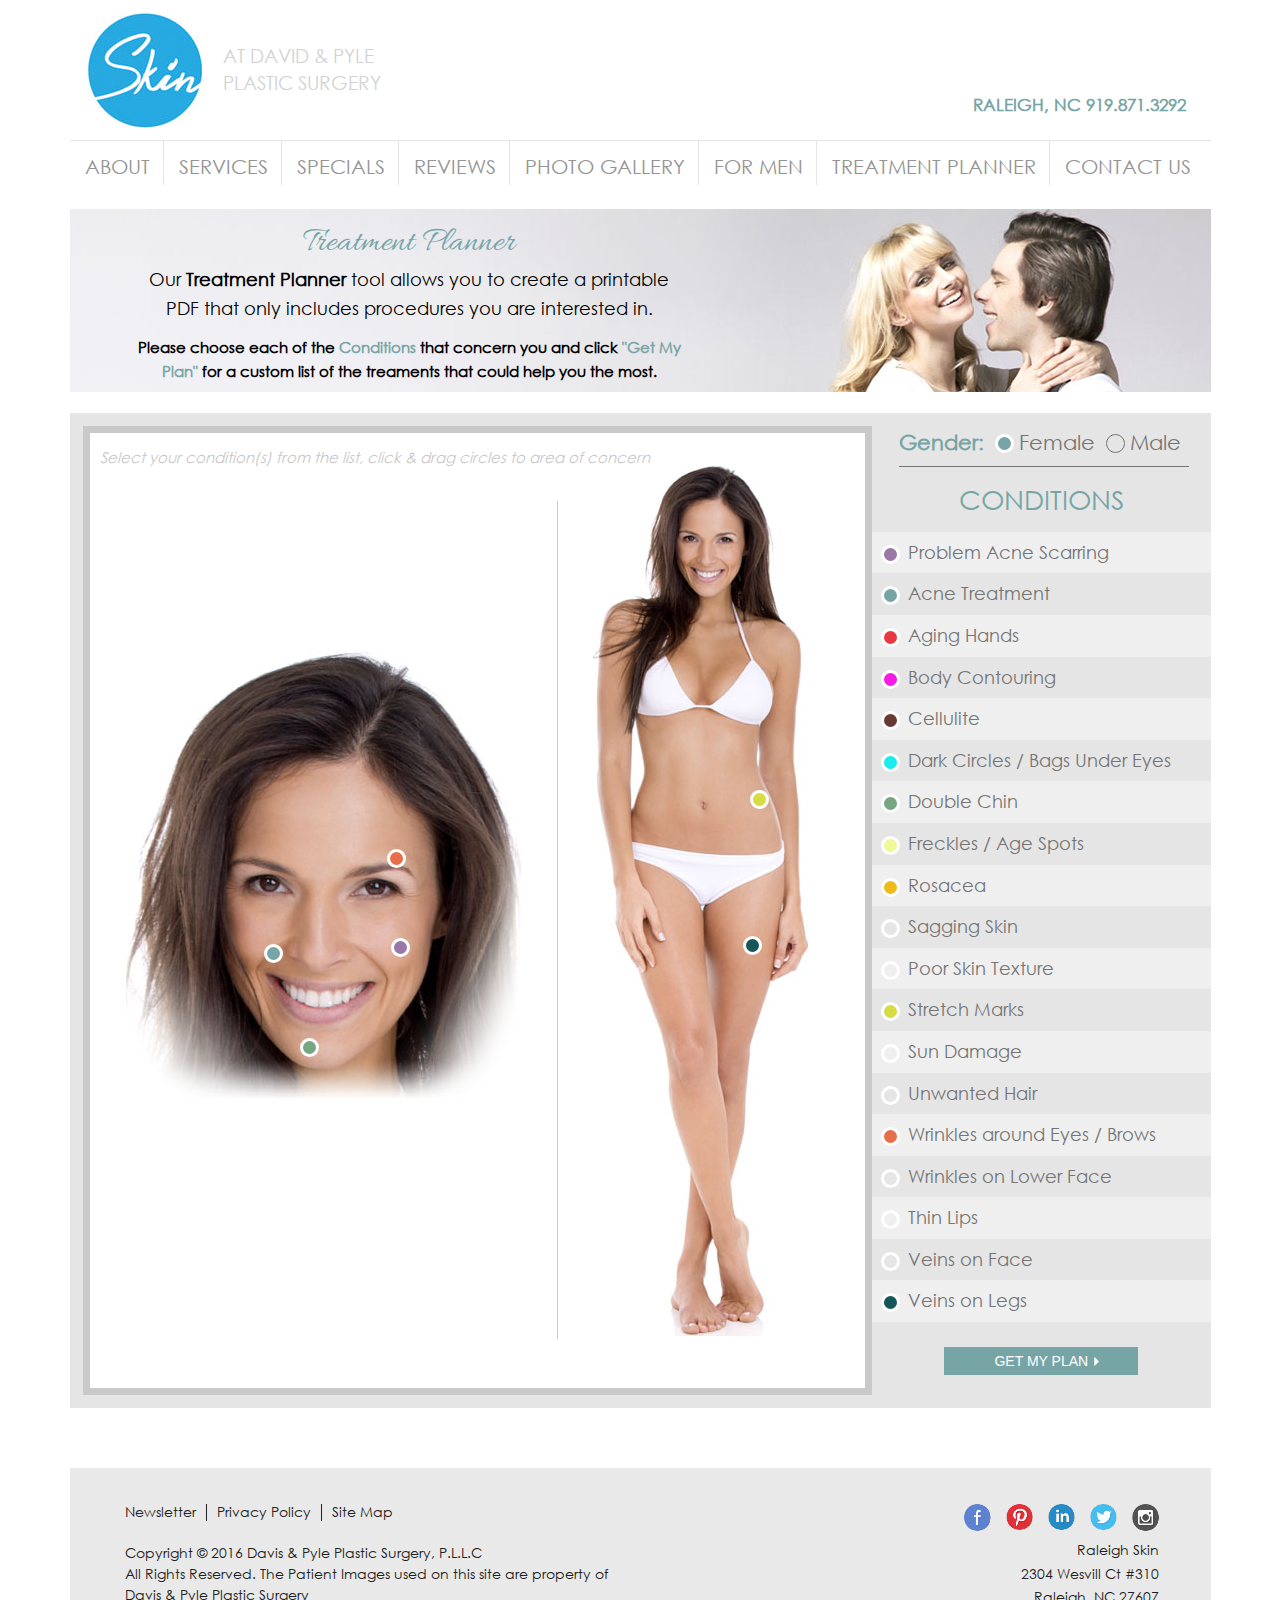
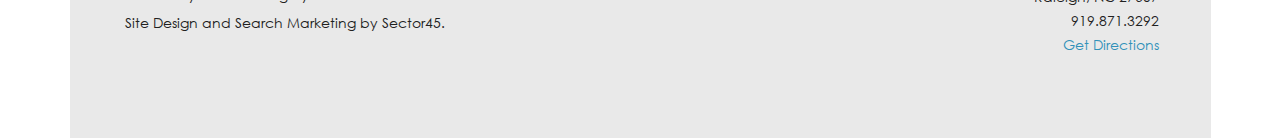
==== commit f6d36e6d: "new" ====
--- a/treament_planner.html
+++ b/treament_planner.html
@@ -50,11 +50,11 @@
                         <li><a href="male">Male</a></li>
                     </ul>
                     <div class="tab-content">
-                        <div id="female" class="tab active female">
-                            <div class="tab-left-block">
+                        <div id="female" class="tab active">
+                            <div class="content-left-block">
                                 <p>Select your condition(s) from the list, click &amp; drag circles to area of concern</p>
-                                <div class="tab-left-box">
-                                    <div class="tab-left-face">
+                                <div class="content-left-box">
+                                    <div class="content-face">
                                         <img src="img/female_face.jpg" alt="Female-Face" />
                                         <div class="verge orange">
                                             <div class="help">Wrinkles around Eyes / Brows</div>
@@ -69,7 +69,7 @@
                                             <div class="help">Double Chin</div>
                                         </div>
                                     </div>
-                                    <div class="tab-left-body">
+                                    <div class="content-body">
                                         <img src="img/female_body.jpg" alt="Female-Body" />
                                         <div class="verge yellow">
                                             <div class="help">Stretch Marks</div>
@@ -80,7 +80,7 @@
                                     </div>
                                 </div>
                             </div>
-                            <div class="tab-right-block">
+                            <div class="content-right-block">
                                 <h3>Conditions</h3>
                                 <ul class="choice">
                                     <li class="active purple">Problem Acne Scarring</li>
@@ -106,11 +106,11 @@
                                 <input type="submit" value="GET MY PLAN" />
                             </div>
                         </div>
-                        <div id="male" class="tab male">
-                            <div class="tab-left-block">
+                        <div id="male" class="tab">
+                            <div class="content-left-block">
                                 <p>Select your condition(s) from the list, click &amp; drag circles to area of concern</p>
-                                <div class="tab-left-box">
-                                    <div class="tab-left-face">
+                                <div class="content-left-box">
+                                    <div class="content-face">
                                         <img src="img/male_face.jpg" alt="Male-Face" />
                                         <div class="verge orange">
                                             <div class="help">Wrinkles around Eyes / Brows</div>
@@ -125,7 +125,7 @@
                                             <div class="help">Double Chin</div>
                                         </div>
                                     </div>
-                                    <div class="tab-left-body">
+                                    <div class="content-body">
                                         <img src="img/male_body.jpg" alt="Male-Body" />
                                         <div class="verge yellow">
                                             <div class="help">Stretch Marks</div>
@@ -136,7 +136,7 @@
                                     </div>
                                 </div>
                             </div>
-                            <div class="tab-right-block">
+                            <div class="content-right-block">
                                 <h3>Conditions</h3>
                                 <ul class="choice">
                                     <li class="active purple">Problem Acne Scarring</li>
--- a/css/style.css
+++ b/css/style.css
@@ -354,14 +354,14 @@
 }
 
 .banner{
-    font-size: 17px;
+    font-size: 18px;
     text-align: center;
     margin-top: 24px;
-    background: url("../img/banner_bg.jpg") no-repeat;
+    background: url("../img/banner_bg.jpg") no-repeat 100% 0;
     background-size: cover;
-    max-width: 100%;
+    width: 100%;
     height: 183px;
-    padding: 20px 0 20px 66px;
+    padding: 12px 0 12px 66px;
     line-height: 1.6;
 }
 
@@ -370,7 +370,7 @@
 }
 
 .banner-little-text{
-    font-size: 13px;
+    font-size: 15px;
     font-weight: bold;
     margin-top: 12px;
 }
@@ -445,30 +445,30 @@
     display: flex;
 }
 
-.tab-left-block{
-    width: 794px;
+.content-left-block{
+    width: 70%;
     border: 7px solid #c9c9c9;
     background: #fff;
     position: relative;
 }
 
-.tab-left-block p{
+.content-left-block p{
     font-size: 15px;
     font-style: italic;
     color: #c9c9c9;
     margin: 15px 10px 0;
 }
 
-.tab-left-box{
+.content-left-box{
     display: flex;
     justify-content: space-between;
 }
 
-.tab-left-block .verge{
+.content-left-block .verge{
     position: absolute;
 }
 
-.tab-left-block .verge:after{
+.content-left-block .verge:after{
     display: block;
     content: '';
     border-radius: 50%;
@@ -478,55 +478,55 @@
     position: absolute;
 }
 
-.tab-left-block .orange{
+.content-left-block .orange{
     color:#e66f4a;
     top: 348px;
     left: 297px;
 }
 
-.tab-left-block .purple{
+.content-left-block .purple{
     color: #9977a6;
     top: 437px;
     left: 301px;
 }
 
-.tab-left-block .turquoise{
+.content-left-block .turquoise{
     color:#77a5a6;
     top: 443px;
     left: 174px;
 }
 
-.tab-left-block .lime{
+.content-left-block .lime{
     color: #77a684;
     top: 537px;
     left: 210px;
 }
 
-.tab-left-block .yellow{
+.content-left-block .yellow{
     color: #d7dc42;
     top: 324px;
     left: 157px
 }
 
-.tab-left-block .dark-green{
+.content-left-block .dark-green{
     color: #155758;
     top: 470px;
     left: 150px
 }
 
-.tab-left-face{
+.content-face{
     border-right: 1px solid #c9c9c9;
     margin: 35px 0 28px 0;
     padding: 150px 36px 0;
     position: relative;
 }
 
-.tab-left-body{
+.content-body{
     padding: 0 57px 27px 0;
     position: relative;
 }
 
-.tab-left-block .help{
+.content-left-block .help{
     font-size: 14px;
     text-transform: uppercase;
     font-weight: bold;
@@ -543,12 +543,12 @@
     transition: opacity 0.3s ease-out;
 }
 
-.tab-left-block .verge:hover .help{
+.content-left-block .verge:hover .help{
     display: block;
     opacity: 1;
 }
 
-.tab-left-block .help:after, .tab-left-block .help:before{
+.content-left-block .help:after, .content-left-block .help:before{
     display: block;
     content: '';
     width: 0;
@@ -557,7 +557,7 @@
     pointer-events: none;
 }
 
-.tab-left-block .help:after{
+.content-left-block .help:after{
     border-width: 16px 0 16px 23px;
     border-style: solid;
     border-color: transparent transparent transparent #fff;
@@ -565,7 +565,7 @@
     right: -22px;
 }
 
-.tab-left-block .help:before{
+.content-left-block .help:before{
     border-width: 19px 0 19px 28px;
     border-style: solid;
     top: -3px;
@@ -596,12 +596,12 @@
     border-color: transparent transparent transparent #155758;
 }
 
-.tab-right-block{
+.content-right-block{
     margin-top: 58px;
-    width: 336px;
-}
-
-.tab-right-block h3{
+    width: 30%;
+}
+
+.content-right-block h3{
     font-size: 27px;
     color: #77a5a6;
     text-align: center;
@@ -609,18 +609,18 @@
     margin-bottom: 15px;
 }
 
-.tab-right-block li{
+.content-right-block li{
     font-size: 18px;
     color: #747474;
     padding: 10px 0 10px 36px;
     position: relative;
 }
 
-li:nth-child(odd){
+.choice li:nth-child(odd){
     background: #efefef;
 }
 
-.tab-right-block li:before{
+.content-right-block li:before{
     display: block;
     position: absolute;
     content: '';
@@ -636,7 +636,7 @@
     border: 3px solid #fff;
 }
 
-.choice li.active.purple:before, .tab-left-block .purple:after{
+.choice li.active.purple:before, .content-left-block .purple:after{
     background: #9977a6;
 }
 
@@ -664,23 +664,23 @@
     background: #f0bb18;
 }
 
-.choice li.active.turquoise:before, .tab-left-block .turquoise:after{
+.choice li.active.turquoise:before, .content-left-block .turquoise:after{
     background: #77a5a6;
 }
 
-.choice li.active.lime:before, .tab-left-block .lime:after{
+.choice li.active.lime:before, .content-left-block .lime:after{
     background: #77a684;
 }
 
-.choice li.active.yellow:before, .tab-left-block .yellow:after{
+.choice li.active.yellow:before, .content-left-block .yellow:after{
     background: #d7dc42;
 }
 
-.choice li.active.orange:before, .tab-left-block .orange:after{
+.choice li.active.orange:before, .content-left-block .orange:after{
     background: #e66f4a;
 }
 
-.choice li.active.dark-green:before, .tab-left-block .dark-green:after{
+.choice li.active.dark-green:before, .content-left-block .dark-green:after{
     background: #155758;
 }
 
@@ -694,7 +694,7 @@
     display: block;
 }
 
-.male .tab-left-face{
+#male .content-face{
     padding: 199px 36px 0 110px;
 }
 
@@ -761,6 +761,83 @@
     }
     .copyright{
         margin: 20px 70px 0 120px;
+    }
+    .banner{
+        background: url(../img/banner_bg.jpg) no-repeat 76% 0;
+        padding-left: 20px;
+        line-height: 1;
+    }
+    .banner-text{
+        width: 424px;
+    }
+    form{
+        padding: 0;
+    }
+    .tab-menu{
+        width: 187px;
+        right: 65px;
+        padding-bottom: 15px;
+    }
+    .tab-menu li{
+        font-size: 18px;
+    }
+    .tab-menu li:first-child{
+        display: block;
+        width: 100%;
+        text-align: center;
+        margin-bottom: 10px;
+    }
+    .content-left-block{
+        width: 60%;
+    }
+    .content-left-box{
+        flex-direction: column;
+        align-items: center;
+    }
+    .content-left-block p{
+        text-align: center;
+        margin: 10px 78px;
+    }
+    .content-face{
+        border-right: none;
+        border-bottom: 1px solid #c9c9c9;
+        margin: 10px 15px 20px 15px;
+        padding: 0 0 20px 0;
+    }
+    .content-body{
+        padding: 0;
+        margin-bottom: 10px;
+    }
+    .content-left-block .orange{
+        top: 199px;
+        left: 257px;
+    }
+    .content-left-block .purple{
+        top: 275px;
+        left: 256px;
+    }
+    .content-left-block .turquoise{
+        top: 255px;
+        left: 130px;
+    }
+    .content-left-block .lime{
+        top: 366px;
+        left: 186px;
+    }
+    .content-right-block{
+        width: 40%;
+        margin-top: 96px;
+    }
+    .content-right-block li:before{
+        top: 23px;
+    }
+    .content-right-block li{
+        font-size: 15px;
+        padding: 22px 0 22px 36px;
+    }
+    input[type="submit"] {
+        padding: 10px 90px;
+        background: #77a5a6 url(../img/arrow.jpg) no-repeat 190px;
     }
 }
 
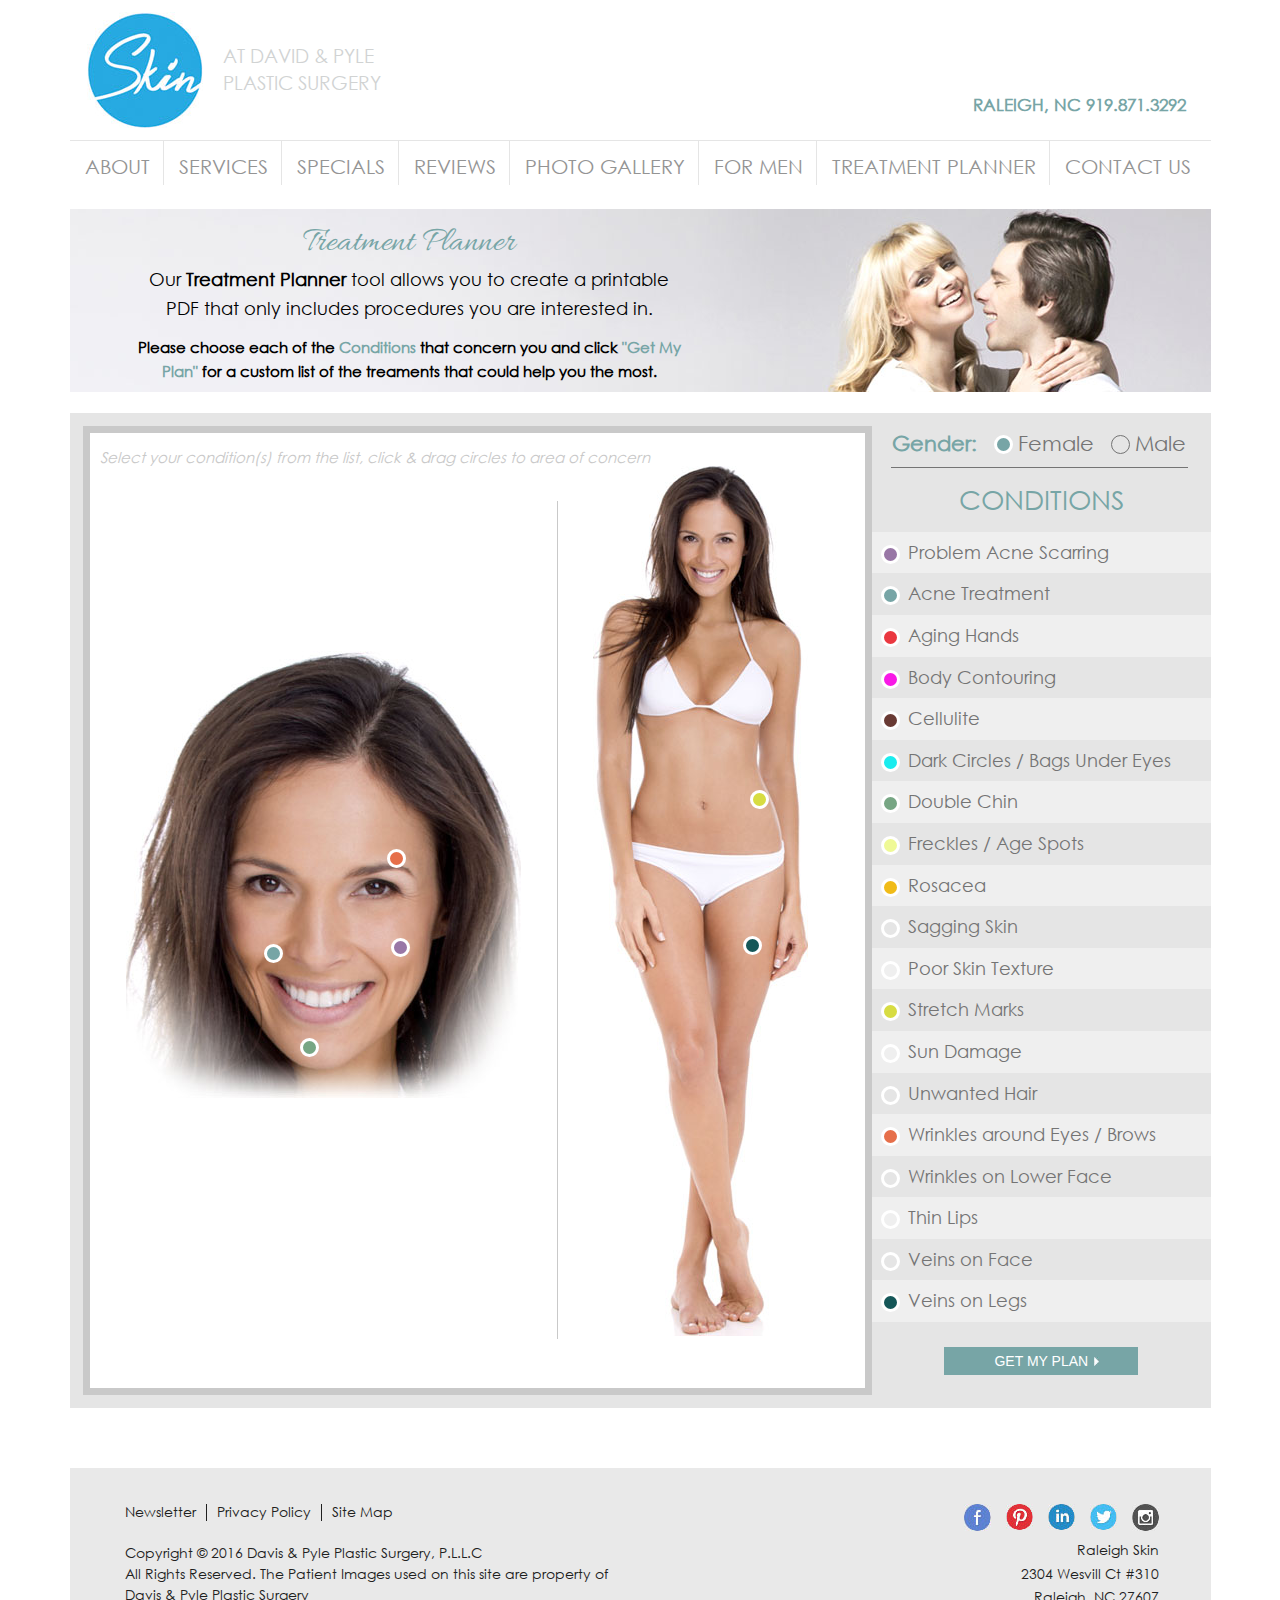
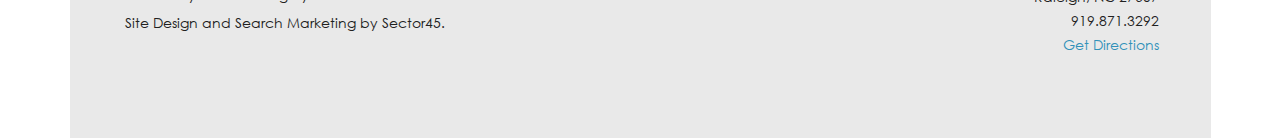
==== commit 46f6d61d: "fix" ====
--- a/treament_planner.html
+++ b/treament_planner.html
@@ -1,5 +1,5 @@
 <!DOCTYPE html>
-<html xmlns="http://www.w3.org/1999/xhtml">
+<html xmlns="http://www.w3.org/1999/xhtml" lang="en">
     <head>
         <meta  http-equiv="Content-Type" content="text/html; charset=utf-8" />
         <meta name="viewport" content="width=device-width, initial-scale=1.0">
@@ -18,8 +18,8 @@
                         <p>Raleigh, NC   919.871.3292</p>
                     </div>
                     <div class="contacts-mobile">
-                        <a class="phone" href="tel:919.871.3292"><img src="img/phone.jpg" alt="#" /></a>
-                        <a href="#"><img src="img/menu_btn.jpg" alt="#" /></a>
+                        <a class="phone" href="tel:919.871.3292"><img class="icon-phone" src="img/phone.jpg" alt="#" /></a>
+                        <a href="#"><img class="icon-menu" src="img/menu_btn.jpg" alt="#" /></a>
                     </div>
                 </div>
                 <nav class="nav-menu">
@@ -44,11 +44,13 @@
             </section>
             <main>
                 <form action="#">
-                    <ul id="tab-menu" class="tab-menu">
-                        <li>Gender:</li>
-                        <li class="active"><a href="female">Female</a></li>
-                        <li><a href="male">Male</a></li>
-                    </ul>
+                    <div class="tab-menu">
+                        <ul id="tab-menu" class="tab-menu-list">
+                            <li>Gender:</li>
+                            <li class="active"><a href="female">Female</a></li>
+                            <li><a href="male">Male</a></li>
+                        </ul>
+                    </div>
                     <div class="tab-content">
                         <div id="female" class="tab active">
                             <div class="content-left-block">
@@ -57,25 +59,25 @@
                                     <div class="content-face">
                                         <img src="img/female_face.jpg" alt="Female-Face" />
                                         <div class="verge orange">
-                                            <div class="help">Wrinkles around Eyes / Brows</div>
+                                            <div class="tooltip">Wrinkles around Eyes / Brows</div>
                                         </div>
                                         <div class="verge purple">
-                                            <div class="help">Problem Acne Scarring</div>
+                                            <div class="tooltip">Problem Acne Scarring</div>
                                         </div>
                                         <div class="verge turquoise">
-                                            <div class="help">Acne Treatment</div>
+                                            <div class="tooltip">Acne Treatment</div>
                                         </div>
                                         <div class="verge lime">
-                                            <div class="help">Double Chin</div>
+                                            <div class="tooltip">Double Chin</div>
                                         </div>
                                     </div>
                                     <div class="content-body">
                                         <img src="img/female_body.jpg" alt="Female-Body" />
                                         <div class="verge yellow">
-                                            <div class="help">Stretch Marks</div>
+                                            <div class="tooltip">Stretch Marks</div>
                                         </div>
                                         <div class="verge dark-green">
-                                            <div class="help">Veins on Legs</div>
+                                            <div class="tooltip">Veins on Legs</div>
                                         </div>
                                     </div>
                                 </div>
@@ -113,25 +115,25 @@
                                     <div class="content-face">
                                         <img src="img/male_face.jpg" alt="Male-Face" />
                                         <div class="verge orange">
-                                            <div class="help">Wrinkles around Eyes / Brows</div>
+                                            <div class="tooltip">Wrinkles around Eyes / Brows</div>
                                         </div>
                                         <div class="verge purple">
-                                            <div class="help">Problem Acne Scarring</div>
+                                            <div class="tooltip">Problem Acne Scarring</div>
                                         </div>
                                         <div class="verge turquoise">
-                                            <div class="help">Acne Treatment</div>
+                                            <div class="tooltip">Acne Treatment</div>
                                         </div>
                                         <div class="verge lime">
-                                            <div class="help">Double Chin</div>
+                                            <div class="tooltip">Double Chin</div>
                                         </div>
                                     </div>
                                     <div class="content-body">
                                         <img src="img/male_body.jpg" alt="Male-Body" />
                                         <div class="verge yellow">
-                                            <div class="help">Stretch Marks</div>
+                                            <div class="tooltip">Stretch Marks</div>
                                         </div>
                                         <div class="verge dark-green">
-                                            <div class="help">Veins on Legs</div>
+                                            <div class="tooltip">Veins on Legs</div>
                                         </div>
                                     </div>
                                 </div>
--- a/css/style.css
+++ b/css/style.css
@@ -26,11 +26,12 @@
 
 .row{
     overflow: hidden;
+    display: flex;
+    justify-content: space-between;
     margin-bottom: 5px;
 }
 
 .logo{
-    float: left;
     margin: 12px 0 0 17px;
     display: inline-block;
 }
@@ -49,7 +50,6 @@
 }
 
 .contacts{
-    float: right;
     margin: 52px 21px 0 10px;
 }
 
@@ -83,12 +83,11 @@
 
 .contacts-mobile{
     display: none;
-    float: right;
     margin: 35px 23px 0 0;
     overflow: hidden;
 }
 
-.contacts-mobile .phone{
+.contacts-mobile .icon-phone{
     margin-right: 20px;
 }
 
@@ -130,14 +129,13 @@
 }
 
 .block img{
-    max-width: 100%;
     height: auto;
     display: block;
     width: 100%;
 }
 
 .section-1{
-    background: url("../img/content_1.jpg") no-repeat;
+    background: url("../img/content_1.jpg") no-repeat 0 100%;
     background-size: cover;
     max-width: 561px;
     height: 819px;
@@ -235,10 +233,6 @@
 .blue{
     background: #529cbf;
     position: relative;
-}
-
-.black, .blue{
-    margin-left: 10px;
 }
 
 .section-2 img{
@@ -274,7 +268,7 @@
     max-width: 570px;
 }
 
-.section-3 a, .section-4 a{
+.block a.link{
     font: 50px "Allura";
     color: #202020;
     display: block;
@@ -361,12 +355,13 @@
     background-size: cover;
     width: 100%;
     height: 183px;
-    padding: 12px 0 12px 66px;
+    padding: 12px 0;
     line-height: 1.6;
 }
 
 .banner-text{
     width: 547px;
+    margin-left: 66px;
 }
 
 .banner-little-text{
@@ -388,21 +383,26 @@
 }
 
 .tab-menu{
+    width: 30%;
+    position: absolute;
     overflow: hidden;
+    right: 0;
+    top: 0;
+    text-align: center;
+}
+
+.tab-menu-list{
+    margin: 18px 23px 0;
     border-bottom: 1px solid #747474;
-    width: 290px;
     padding-bottom: 10px;
-    position: absolute;
-    top: 17px;
-    right: 22px;
 }
 
 .tab-menu li{
-    float: left;
     font-size: 21px;
     font-weight: bold;
     color: #77a5a6;
     padding-left: 35px;
+    display: inline-block;
 }
 
 .tab-menu li:first-child{
@@ -466,6 +466,11 @@
 
 .content-left-block .verge{
     position: absolute;
+    z-index: 1;
+}
+
+.content-left-block .verge:hover{
+    z-index: 2;
 }
 
 .content-left-block .verge:after{
@@ -476,6 +481,7 @@
     height: 19px;
     border: 3px solid #fff;
     position: absolute;
+    cursor: pointer;
 }
 
 .content-left-block .orange{
@@ -526,7 +532,7 @@
     position: relative;
 }
 
-.content-left-block .help{
+.content-left-block .tooltip{
     font-size: 14px;
     text-transform: uppercase;
     font-weight: bold;
@@ -537,18 +543,19 @@
     border-bottom: 3px solid;
     border-left: 3px solid;
     white-space: nowrap;
-    top: -10px;
+    top: -9999px;
     right: 21px;
     opacity: 0;
     transition: opacity 0.3s ease-out;
 }
 
-.content-left-block .verge:hover .help{
-    display: block;
+.content-left-block .verge:hover .tooltip{
+    display: block;
+    top: -10px;
     opacity: 1;
 }
 
-.content-left-block .help:after, .content-left-block .help:before{
+.content-left-block .tooltip:after, .content-left-block .tooltip:before{
     display: block;
     content: '';
     width: 0;
@@ -557,7 +564,7 @@
     pointer-events: none;
 }
 
-.content-left-block .help:after{
+.content-left-block .tooltip:after{
     border-width: 16px 0 16px 23px;
     border-style: solid;
     border-color: transparent transparent transparent #fff;
@@ -565,34 +572,34 @@
     right: -22px;
 }
 
-.content-left-block .help:before{
+.content-left-block .tooltip:before{
     border-width: 19px 0 19px 28px;
     border-style: solid;
     top: -3px;
     right: -28px;
 }
 
-.orange .help:before{
+.orange .tooltip:before{
     border-color: transparent transparent transparent #e66f4a;
 }
 
-.turquoise .help:before{
+.turquoise .tooltip:before{
     border-color: transparent transparent transparent #77a5a6;
 }
 
-.lime .help:before{
+.lime .tooltip:before{
     border-color: transparent transparent transparent #77a684;
 }
 
-.purple .help:before{
+.purple .tooltip:before{
     border-color: transparent transparent transparent #9977a6;
 }
 
-.yellow .help:before{
+.yellow .tooltip:before{
     border-color: transparent transparent transparent #d7dc42;
 }
 
-.dark-green .help:before{
+.dark-green .tooltip:before{
     border-color: transparent transparent transparent #155758;
 }
 
@@ -614,6 +621,7 @@
     color: #747474;
     padding: 10px 0 10px 36px;
     position: relative;
+    cursor: pointer;
 }
 
 .choice li:nth-child(odd){
@@ -692,16 +700,15 @@
     padding: 6px 50px;
     margin: 25px auto 20px;
     display: block;
+    cursor: pointer;
 }
 
 #male .content-face{
     padding: 199px 36px 0 110px;
 }
 
+
 @media screen and (max-width: 768px){
-    body{
-        display: inline-block;
-    }
     .wrapper{
         width: 100%;
     }
@@ -712,23 +719,26 @@
         display: block;
     }
     .block{
-        margin:0 100px 28px;
+        margin: 0 auto 28px;
         float: none;
         width: auto;
-        max-width: 100%;
+        max-width: 640px;
+        padding: 0 35px;
     }
     .section-1{
         margin: 0 0 28px 0;
         max-width: 100%;
-    }
-    .section-3 img, .section-4 img{
+        height: 800px;
+        padding: 0;
+    }
+    .block a.link{
+        right: 57px;
+    }
+    .block img.cover{
         width: 100%;
     }
     .block-box{
         margin: 23px 44px;
-    }
-    .grey, .blue{
-        margin-bottom: 0;
     }
     footer{
         flex-direction: column;
@@ -763,29 +773,37 @@
         margin: 20px 70px 0 120px;
     }
     .banner{
-        background: url(../img/banner_bg.jpg) no-repeat 76% 0;
-        padding-left: 20px;
+        background: url(../img/banner_mobile_bg.jpg) no-repeat 100% 0;
+        background-size: cover;
+        width: 100%;
         line-height: 1;
+        margin-top: 10px;
     }
     .banner-text{
         width: 424px;
+        margin-left: 40px;
+    }
+    .banner-text .banner-little-text{
+        margin-left: 0;
     }
     form{
         padding: 0;
     }
     .tab-menu{
-        width: 187px;
-        right: 65px;
-        padding-bottom: 15px;
+        width: 40%;
+    }
+    .tab-menu-list{
+        margin: 18px 50px;
     }
     .tab-menu li{
         font-size: 18px;
     }
     .tab-menu li:first-child{
         display: block;
-        width: 100%;
-        text-align: center;
         margin-bottom: 10px;
+    }
+    .tab-menu .active a:before, .tab-menu a:before{
+        top: 2px;
     }
     .content-left-block{
         width: 60%;
@@ -796,7 +814,9 @@
     }
     .content-left-block p{
         text-align: center;
-        margin: 10px 78px;
+        margin: 10px auto;
+        max-width: 270px;
+        font-size: 14px;
     }
     .content-face{
         border-right: none;
@@ -804,6 +824,9 @@
         margin: 10px 15px 20px 15px;
         padding: 0 0 20px 0;
     }
+    .content-face img{
+        max-width: 100%;
+    }
     .content-body{
         padding: 0;
         margin-bottom: 10px;
@@ -838,6 +861,24 @@
     input[type="submit"] {
         padding: 10px 90px;
         background: #77a5a6 url(../img/arrow.jpg) no-repeat 190px;
+    }
+}
+@media screen and (max-width: 640px){
+    .logo img{
+        width: 18.125vw;
+    }
+    .block{
+        padding: 0 5.46875vw;
+    }
+    .section-1{
+        height: 650px;
+        padding: 0;
+    }
+    .contacts-mobile img.icon-phone{
+        width: 12.96875vw;
+    }
+    .contacts-mobile img.icon-menu{
+        width: 9.375vw;
     }
 }
 
@@ -864,7 +905,6 @@
     }
     .section-2{
         font-size: 23px;
-        justify-content: center;
     }
     .photo{
         width: 48%;
@@ -875,39 +915,83 @@
         margin: -90px 0 0 -90px;
     }
     .block{
-        margin: 0 35px 10px;
+        margin: 0 0 10px;
     }
     .section-1{
+        height: 500px;
         margin: 0 0 10px 0;
     }
-    .section-3 a, .section-4 a{
+    .block a.link{
         font-size: 40px;
     }
     .copyright{
         margin: 20px 25px 0;
     }
+    .banner{
+        font-size: 14px;
+    }
+    .banner-text{
+        width: 260px;
+        margin-left: 5px;
+    }
+    .banner-little-text{
+        font-size: 11px;
+    }
+    form{
+        margin-bottom: 10px;
+    }
+    .tab{
+        flex-direction: column;
+    }
+    .tab-menu-list{
+        margin: 10px 110px;
+        padding-bottom: 5px;
+    }
+    .tab-menu li:first-child{
+        display: inline-block;
+    }
+    .tab-menu li{
+        font-size: 16px;
+    }
+    .tab-menu{
+        width: 100%;
+    }
+    .tab-menu .active a:before, .tab-menu a:before{
+        top: 0;
+    }
+    .content-left-block, .content-right-block{
+        width: 100%;
+    }
+    .content-right-block h3{
+        font-size: 23px;
+        margin-bottom: 10px;
+    }
+    .content-right-block li{
+        padding: 10px 0 10px 36px;
+    }
+    .content-right-block li:before{
+        top:13px;
+    }
+    .content-right-block{
+        order: -1;
+        margin-top: 58px;
+    }
+    input[type="submit"]{
+        margin: 10px auto;
+        padding: 6px 50px;
+        background: #77a5a6 url("../img/arrow.jpg") no-repeat 150px;
+    }
 }
 
 @media screen and (max-width: 420px){
-    .logo img{
-        width: 90px;
-    }
     .logo{
         margin: 10px 0 0 10px;
     }
-    .contacts-mobile a{
-        width: 60px;
+    .contacts-mobile .icon-phone{
         margin-right: 7px;
     }
-    .contacts-mobile img{
-        max-width: 100%;
-    }
     .contacts-mobile{
-        margin: 30px 5px 0;
-    }
-    .contacts-mobile .phone{
-        margin: 0;
-        width: 70px;
+        margin: 30px 10px 0;
     }
     main{
         margin-top: 7px;
@@ -928,37 +1012,42 @@
     .copyright{
         width: 90%;
     }
+    .banner{
+        background: url(../img/banner_mobile_bg.jpg) no-repeat 77% 0;
+        margin-top: 0;
+    }
+    .tab-menu-list{
+        margin: 10px 75px;
+    }
+    .content-face{
+        margin: 5px 5px 20px 5px;
+    }
 }
 
 @media screen and (max-width: 360px){
     .logo{
         margin: 5px;
     }
-    .logo img{
-        width: 70px;
-    }
     .logo p, .footer-menu a{
         font-size: 12px;
     }
     .contacts-mobile{
-        margin: 20px 0 0;
-    }
-    .contacts-mobile a{
-        width: 50px;
-    }
-    .contacts-mobile .phone{
-        width: 60px;
+        margin: 20px 10px 0;
     }
     h4{
-        font-size: 19px;
+        font-size: 24px;
     }
     .block{
         margin: 0 10px 10px;
     }
     .section-1{
+        height: 380px;
         margin: 0 0 10px 0;
     }
-    .block-box p, .block-box a, footer{
+    .block-box p, footer{
+        font-size: 13px;
+    }
+    .block-box a{
         font-size: 11px;
     }
     .block-box a:after{
@@ -983,16 +1072,10 @@
         display: block;
         max-width: 100%;
     }
-    .black, .blue{
-        margin-left: 0;
-    }
     .blue{
         margin-bottom: 0;
     }
-    .grey{
-        margin-bottom: 10px;
-    }
-    .section-3 a, .section-4 a{
+    .block a.link{
         font-size: 35px;
     }
     footer{
@@ -1002,6 +1085,23 @@
         margin-bottom: 10px;
     }
     .copyright{
+        display: none;
+    }
+    .banner {
+        background:#e5e5e5;
+        height: auto;
+        width: 100%;
+    }
+    .banner-text{
+        width: 100%;
+        padding: 0 15px;
+        margin: 0;
+        line-height: 1.1;
+    }
+    .tab-menu-list{
+        margin: 10px 50px;
+    }
+    .content-left-block{
         display: none;
     }
 }
@@ -1016,4 +1116,13 @@
     .circle-block{
         border: 5px solid #fff;
     }
-}
+    h4{
+        font-size: 20px;
+    }
+    .banner h4{
+        font-size: 24px;
+    }
+    .tab-menu-list{
+        margin: 10px 30px;
+    }
+}
